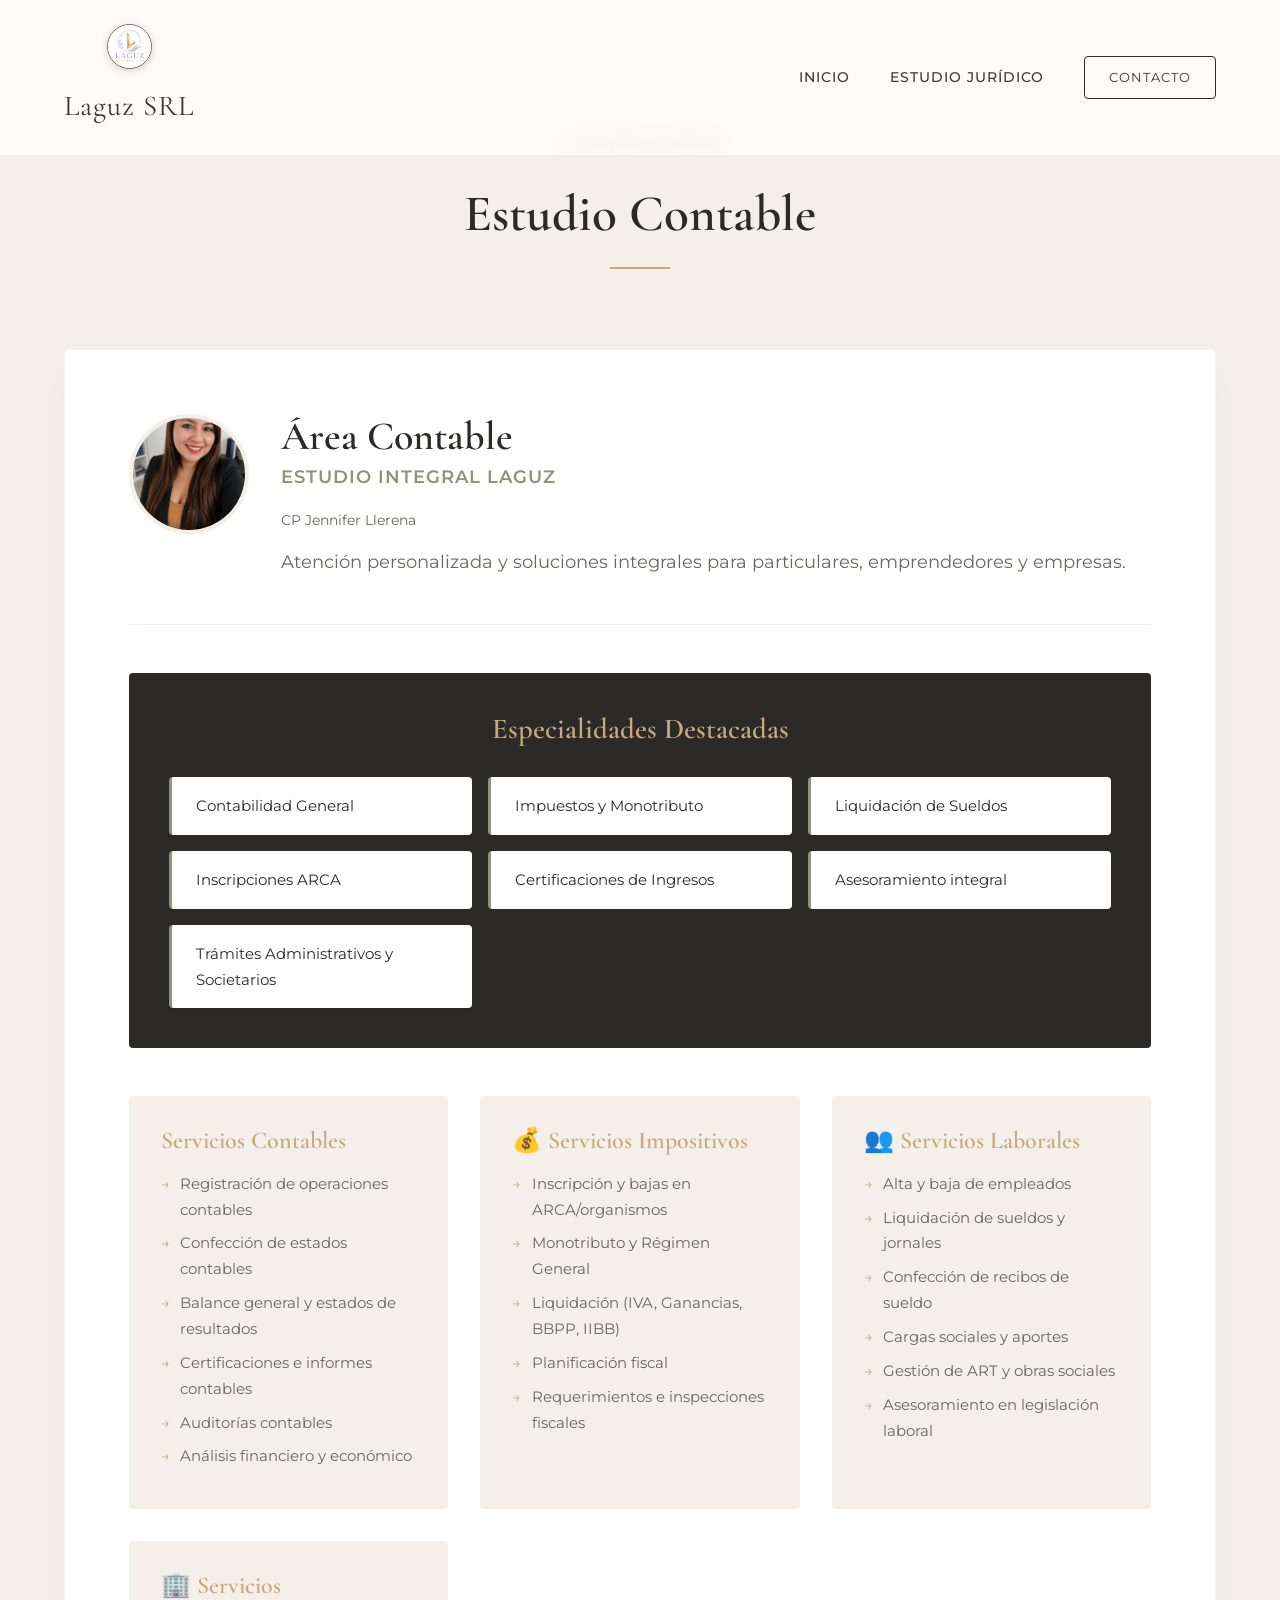
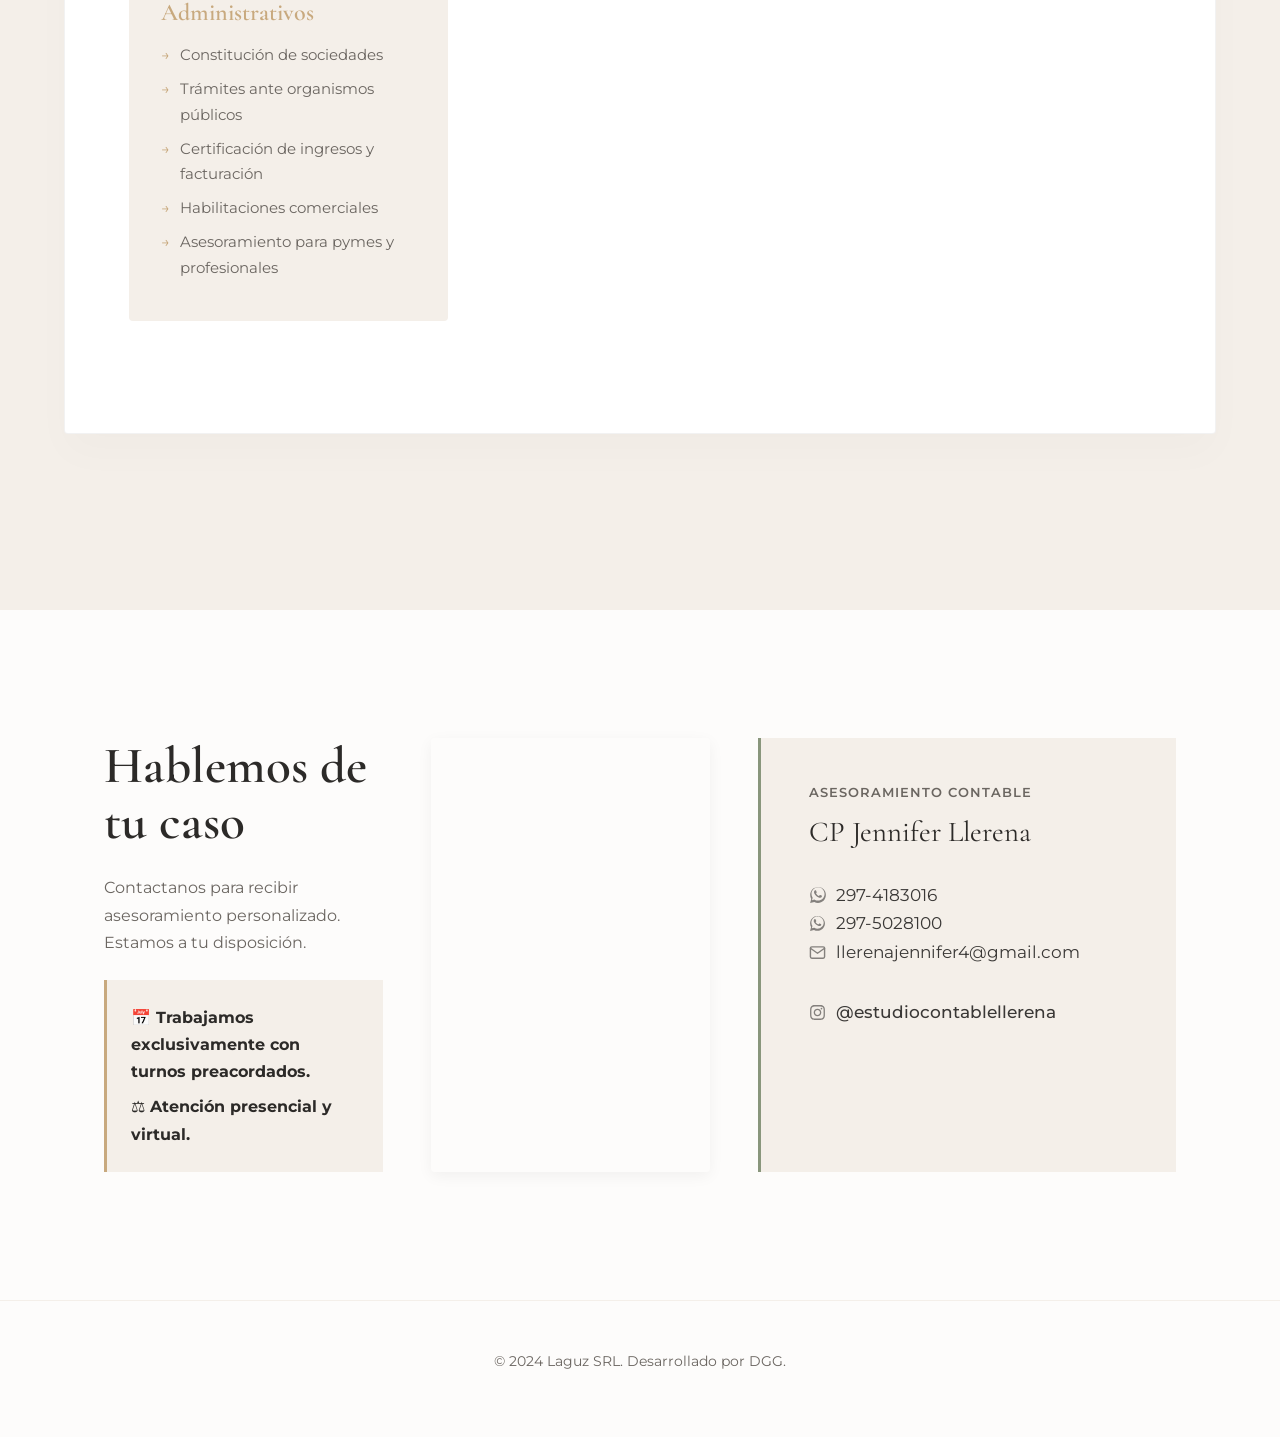
==== contable.html @ 1db66d73 "Update all phone numbers to use WhatsApp links with WA icon, and reorder" ====
<!DOCTYPE html>
<html lang="es">
<head>
    <meta charset="UTF-8">
    <meta name="viewport" content="width=device-width, initial-scale=1.0">
    <meta name="description" content="Estudio Hormachea - Llerena. Asesoramiento Legal y Contable Integral. Soluciones profesionales para vos y tu empresa.">
    <title>Laguz SRL</title>
    <link rel="icon" href="img/favicon.png">
    <link rel="preconnect" href="https://fonts.googleapis.com">
    <link rel="preconnect" href="https://fonts.gstatic.com" crossorigin>
    <link href="https://fonts.googleapis.com/css2?family=Cormorant+Garamond:ital,wght@0,400;0,600;1,400&family=Montserrat:wght@300;400;500;600&display=swap" rel="stylesheet">
    <link rel="stylesheet" href="styles.css">
</head>
<body>
    <header class="header">
        <nav class="nav-container">
            <a href="index.html" class="logo" style="text-decoration: none; display: flex; align-items: center; gap: 0.8rem;">
                <img src="img/logo.jpeg" alt="Laguz SRL" style="height: 45px; border-radius: 50%; border: 1px solid var(--color-text-muted); box-shadow: 0 2px 8px rgba(0,0,0,0.15);">
                <span class="logo-main">Laguz SRL</span>
            </a>
            <div class="nav-menu">
                <a href="index.html" class="nav-link">Inicio</a>
                <a href="juridico.html" class="nav-link">Estudio Jurídico</a>
                <a href="#contacto" class="btn-outline">Contacto</a>
            </div>
        </nav>
    </header>

    <main>
        <section class="services-section" style="padding-top: 8rem;">
            <div class="section-title reveal-up">
                <a href="index.html" class="btn-text" style="display: inline-block; margin-bottom: 2rem;">&larr; Volver al Inicio</a>
                <h2>Estudio Contable</h2>
                <div class="divider"></div>
            </div>

            <!-- Área Contable -->
            <div class="specialty-container reveal-up mt-5">
                <div class="specialty-header has-photo">
                    <img src="img/llerena.png" alt="CP Jennifer Llerena" class="profile-photo">
                    <div class="specialty-title">
                        <h3>Área Contable</h3>
                        <p class="professional-title">ESTUDIO INTEGRAL LAGUZ</p>
                        <p class="credentials">CP Jennifer Llerena</p>
                        <p class="specialty-desc">Atención personalizada y soluciones integrales para particulares, emprendedores y empresas.</p>
                    </div>
                </div>

                <div class="business-advisory">
                    <h4>Especialidades Destacadas</h4>
                    <ul class="highlights-grid">
                        <li>Contabilidad General</li>
                        <li>Impuestos y Monotributo</li>
                        <li>Liquidación de Sueldos</li>
                        <li>Inscripciones ARCA</li>
                        <li>Certificaciones de Ingresos</li>
                        <li>Asesoramiento integral</li>
                        <li>Trámites Administrativos y Societarios</li>
                    </ul>
                </div>

                <div class="practice-areas">
                    <div class="practice-card">
                        <h4>Servicios Contables</h4>
                        <ul>
                            <li>Registración de operaciones contables</li>
                            <li>Confección de estados contables</li>
                            <li>Balance general y estados de resultados</li>
                            <li>Certificaciones e informes contables</li>
                            <li>Auditorías contables</li>
                            <li>Análisis financiero y económico</li>
                        </ul>
                    </div>
                    <div class="practice-card">
                        <h4>💰 Servicios Impositivos</h4>
                        <ul>
                            <li>Inscripción y bajas en ARCA/organismos</li>
                            <li>Monotributo y Régimen General</li>
                            <li>Liquidación (IVA, Ganancias, BBPP, IIBB)</li>
                            <li>Planificación fiscal</li>
                            <li>Requerimientos e inspecciones fiscales</li>
                        </ul>
                    </div>
                    <div class="practice-card">
                        <h4>👥 Servicios Laborales</h4>
                        <ul>
                            <li>Alta y baja de empleados</li>
                            <li>Liquidación de sueldos y jornales</li>
                            <li>Confección de recibos de sueldo</li>
                            <li>Cargas sociales y aportes</li>
                            <li>Gestión de ART y obras sociales</li>
                            <li>Asesoramiento en legislación laboral</li>
                        </ul>
                    </div>
                    <div class="practice-card">
                        <h4>🏢 Servicios Administrativos</h4>
                        <ul>
                            <li>Constitución de sociedades</li>
                            <li>Trámites ante organismos públicos</li>
                            <li>Certificación de ingresos y facturación</li>
                            <li>Habilitaciones comerciales</li>
                            <li>Asesoramiento para pymes y profesionales</li>
                        </ul>
                    </div>
                </div>
            </div>
        </section>

        <section id="contacto" class="contact-section">
            <div class="contact-wrapper reveal-up">
                <div class="contact-info">
                    <h2>Hablemos de tu caso</h2>
                    <p>Contactanos para recibir asesoramiento personalizado. Estamos a tu disposición.</p>
                    <div class="contact-notes">
                        <p><strong>📅 Trabajamos exclusivamente con turnos preacordados.</strong></p>
                        <p><strong>⚖️ Atención presencial y virtual.</strong></p>
                    </div>
                </div>
                <div class="video-column">
                    <div style="border-radius: var(--border-radius); overflow: hidden; box-shadow: 0 4px 15px rgba(0,0,0,0.05); height: 100%;">
                        <video src="img/interior.mp4" autoplay loop muted playsinline style="width: 100%; height: 100%; object-fit: cover; display: block;"></video>
                    </div>
                </div>
                <div class="contact-cards">
                    <div class="contact-card">
                        <h4 class="card-title">Asesoramiento Contable</h4>
                        <p class="card-name">CP Jennifer Llerena</p>
                        <a href="https://wa.me/5492974183016" class="card-link">297-4183016</a>
                        <a href="https://wa.me/5492975028100" class="card-link">297-5028100</a>
                        <a href="mailto:llerenajennifer4@gmail.com" class="card-link">llerenajennifer4@gmail.com</a>
                        <a href="https://instagram.com/estudiocontablellerena" target="_blank" class="card-link social-link">@estudiocontablellerena</a>
                    </div>
                </div>
            </div>
        </section>
    </main>

    <footer class="site-footer">
        <p>&copy; 2024 Laguz SRL. Desarrollado por DGG.</p>
    </footer>

    <script src="script.js"></script>
</body>
</html>
---- styles.css ----
:root {
  /* Fonts */
  --font-sans: 'Montserrat', system-ui, sans-serif;
  --font-serif: 'Cormorant Garamond', serif;

  /* Colors */
  --color-bg: #fdfcfb;
  --color-surface: #ffffff;
  --color-surface-alt: #f4efe9;
  
  --color-text-main: #3a3836;
  --color-text-muted: #6b6661;
  --color-heading: #2c2a28;
  
  --color-accent-gold: #c8a97e;
  --color-accent-green: #89967c;
  
  --border-radius: 4px;
}


* {
  margin: 0;
  padding: 0;
  box-sizing: border-box;
}

body {
  font-family: var(--font-sans);
  background-color: var(--color-bg);
  color: var(--color-text-main);
  line-height: 1.7;
  overflow-x: hidden;
}

h1, h2, h3, h4, h5, h6 {
  font-family: var(--font-serif);
  color: var(--color-heading);
  line-height: 1.1;
  font-weight: 600;
}

p {
  color: var(--color-text-muted);
  margin-bottom: 1rem;
}

.card-link {
  display: flex;
  align-items: center;
  gap: 0.6rem;
  color: var(--color-text-main);
  text-decoration: none;
  font-size: 1.05rem;
  transition: all 0.3s ease;
}

.card-link::before {
  content: '';
  display: inline-block;
  width: 1.1rem;
  height: 1.1rem;
  background-size: contain;
  background-repeat: no-repeat;
  background-position: center;
  opacity: 0.6;
  transition: opacity 0.3s ease;
}

.card-link[href^="tel:"]::before {
  background-image: url('data:image/svg+xml;utf8,<svg xmlns="http://www.w3.org/2000/svg" viewBox="0 0 24 24" fill="none" stroke="%233a3836" stroke-width="2" stroke-linecap="round" stroke-linejoin="round"><path d="M22 16.92v3a2 2 0 0 1-2.18 2 19.79 19.79 0 0 1-8.63-3.07 19.5 19.5 0 0 1-6-6 19.79 19.79 0 0 1-3.07-8.67A2 2 0 0 1 4.11 2h3a2 2 0 0 1 2 1.72 12.84 12.84 0 0 0 .7 2.81 2 2 0 0 1-.45 2.11L8.09 9.91a16 16 0 0 0 6 6l1.27-1.27a2 2 0 0 1 2.11-.45 12.84 12.84 0 0 0 2.81.7A2 2 0 0 1 22 16.92z"/></svg>');
}

.card-link[href^="mailto:"]::before {
  background-image: url('data:image/svg+xml;utf8,<svg xmlns="http://www.w3.org/2000/svg" viewBox="0 0 24 24" fill="none" stroke="%233a3836" stroke-width="2" stroke-linecap="round" stroke-linejoin="round"><path d="M4 4h16c1.1 0 2 .9 2 2v12c0 1.1-.9 2-2 2H4c-1.1 0-2-.9-2-2V6c0-1.1.9-2 2-2z"/><polyline points="22,6 12,13 2,6"/></svg>');
}

.card-link[href*="instagram"]::before {
  background-image: url('data:image/svg+xml;utf8,<svg xmlns="http://www.w3.org/2000/svg" viewBox="0 0 448 512" fill="%233a3836"><path d="M224.1 141c-63.6 0-114.9 51.3-114.9 114.9s51.3 114.9 114.9 114.9S339 319.5 339 255.9 287.7 141 224.1 141zm0 189.6c-41.1 0-74.7-33.5-74.7-74.7s33.5-74.7 74.7-74.7 74.7 33.5 74.7 74.7-33.6 74.7-74.7 74.7zm146.4-194.3c0 14.9-12 26.8-26.8 26.8-14.9 0-26.8-12-26.8-26.8s12-26.8 26.8-26.8 26.8 12 26.8 26.8zm76.1 27.2c-1.7-35.9-9.9-67.7-36.2-93.9-26.2-26.2-58-34.4-93.9-36.2-37-2.1-147.9-2.1-184.9 0-35.8 1.7-67.6 9.9-93.9 36.1s-34.4 58-36.2 93.9c-2.1 37-2.1 147.9 0 184.9 1.7 35.9 9.9 67.7 36.2 93.9s58 34.4 93.9 36.2c37 2.1 147.9 2.1 184.9 0 35.9-1.7 67.7-9.9 93.9-36.2 26.2-26.2 34.4-58 36.2-93.9 2.1-37 2.1-147.8 0-184.8zM398.8 388c-7.8 19.6-22.9 34.7-42.6 42.6-29.5 11.7-99.5 9-132.1 9s-102.7 2.6-132.1-9c-19.6-7.8-34.7-22.9-42.6-42.6-11.7-29.5-9-99.5-9-132.1s-2.6-102.7 9-132.1c7.8-19.6 22.9-34.7 42.6-42.6 29.5-11.7 99.5-9 132.1-9s102.7-2.6 132.1 9c19.6 7.8 34.7 22.9 42.6 42.6 11.7 29.5 9 99.5 9 132.1s2.7 102.7-9 132.1z"/></svg>');
}

.card-link:hover {
  color: var(--color-accent-gold);
  transform: translateX(5px);
}

.card-link:hover::before {
  opacity: 1;
}

a {
  text-decoration: none;
  color: inherit;
  transition: all 0.3s ease;
}

/* Header & Nav */
.header {
  position: fixed;
  top: 0;
  width: 100%;
  background-color: rgba(253, 252, 251, 0.9);
  backdrop-filter: blur(8px);
  -webkit-backdrop-filter: blur(8px);
  border-bottom: 1px solid rgba(0, 0, 0, 0.05);
  z-index: 1000;
}



.nav-container {
  display: flex;
  justify-content: space-between;
  align-items: center;
  padding: 1.5rem 5%;
  max-width: 1400px;
  margin: 0 auto;
}

.logo {
  display: flex;
  flex-direction: column;
}

.logo-main {
  font-family: var(--font-serif);
  font-size: 1.8rem;
  letter-spacing: 1px;
}

.logo-sub {
  font-size: 0.7rem;
  text-transform: uppercase;
  letter-spacing: 2px;
  color: var(--color-accent-gold);
  font-weight: 500;
}

.nav-menu {
  display: flex;
  align-items: center;
  gap: 2.5rem;
}

.nav-link {
  font-size: 0.9rem;
  text-transform: uppercase;
  letter-spacing: 1px;
  font-weight: 500;
}

.nav-link:hover {
  color: var(--color-accent-gold);
}

.btn-outline {
  border: 1px solid var(--color-heading);
  padding: 0.6rem 1.5rem;
  text-transform: uppercase;
  font-size: 0.8rem;
  letter-spacing: 1px;
  border-radius: var(--border-radius);
}

.btn-outline:hover {
  background-color: var(--color-heading);
  color: var(--color-bg);
}

.btn-solid {
  background-color: var(--color-heading);
  color: var(--color-bg);
  padding: 1rem 2rem;
  text-transform: uppercase;
  font-size: 0.9rem;
  letter-spacing: 1px;
  border-radius: var(--border-radius);
  display: inline-block;
}

.btn-solid:hover {
  background-color: var(--color-accent-gold);
}

.btn-text {
  font-weight: 600;
  text-transform: uppercase;
  font-size: 0.9rem;
  letter-spacing: 1px;
  color: var(--color-heading);
}

.btn-text:hover {
  color: var(--color-accent-green);
}

/* Hero Section */
.hero-split {
  min-height: 100vh;
  display: flex;
  align-items: center;
  padding: 6rem 5% 0;
  max-width: 1400px;
  margin: 0 auto;
}

.hero-text {
  flex: 1;
  padding-right: 5rem;
}

.eyebrow {
  text-transform: uppercase;
  letter-spacing: 3px;
  font-size: 0.8rem;
  color: var(--color-accent-gold);
  margin-bottom: 1.5rem;
  font-weight: 600;
}

.hero-text h1 {
  font-size: clamp(3rem, 5vw, 5.5rem);
  margin-bottom: 1.5rem;
  text-wrap: balance;
}

.hero-text h1 span {
  font-style: italic;
  color: var(--color-accent-green);
}

.subtitle {
  font-size: 1.1rem;
  max-width: 80%;
  margin-bottom: 3rem;
  font-weight: 300;
}

.hero-buttons {
  display: flex;
  align-items: center;
  gap: 2rem;
}

.hero-image {
  flex: 1;
  height: 80vh;
  position: relative;
}

.image-wrapper {
  width: 100%;
  height: 100%;
  background-size: cover;
  background-position: center;
  border-radius: 0;
  position: relative;
}

.badge {
  position: absolute;
  bottom: -2rem;
  left: -2rem;
  background-color: var(--color-surface);
  padding: 1.5rem 2rem;
  box-shadow: 0 10px 40px rgba(0,0,0,0.08);
  display: flex;
  align-items: center;
  gap: 1rem;
}

.badge-icon {
  background-color: var(--color-accent-green);
  color: white;
  width: 30px;
  height: 30px;
  display: flex;
  align-items: center;
  justify-content: center;
  border-radius: 50%;
  font-size: 0.8rem;
}

.badge-text {
  font-family: var(--font-serif);
  font-size: 1.2rem;
  font-weight: 600;
}

/* Services */
.services-section {
  padding: 8rem 5%;
  background-color: var(--color-surface-alt);
}

.section-title {
  text-align: center;
  margin-bottom: 5rem;
}

.section-title h2 {
  font-size: clamp(2.5rem, 4vw, 3.5rem);
  margin-bottom: 1.5rem;
}

.divider {
  width: 60px;
  height: 2px;
  background-color: var(--color-accent-gold);
  margin: 0 auto 1.5rem;
}

.services-container {
  display: grid;
  grid-template-columns: repeat(auto-fit, minmax(400px, 1fr));
  gap: 4rem;
  max-width: 1200px;
  margin: 0 auto;
}

.service-box {
  background-color: var(--color-surface);
  padding: 4rem;
  box-shadow: 0 5px 30px rgba(0,0,0,0.02);
}

.service-header {
  display: flex;
  align-items: center;
  gap: 1.5rem;
  margin-bottom: 2rem;
  padding-bottom: 2rem;
  border-bottom: 1px solid var(--color-surface-alt);
}

.icon-circle {
  font-size: 2rem;
  width: 60px;
  height: 60px;
  background-color: var(--color-surface-alt);
  display: flex;
  align-items: center;
  justify-content: center;
  border-radius: 50%;
}

.service-header h3 {
  font-size: 2rem;
  margin-bottom: 0.2rem;
}

.service-professional {
  font-size: 0.9rem;
  text-transform: uppercase;
  letter-spacing: 1px;
  color: var(--color-accent-gold);
  margin-bottom: 0;
  font-weight: 500;
}

.clean-list {
  list-style: none;
}

.clean-list li {
  margin-bottom: 1.2rem;
  padding-left: 1.5rem;
  position: relative;
  font-weight: 300;
  color: var(--color-text-main);
}

.clean-list li::before {
  content: '—';
  position: absolute;
  left: 0;
  color: var(--color-accent-gold);
}

/* Contact */
.contact-section {
  padding: 8rem 5%;
  max-width: 1200px;
  margin: 0 auto;
}

.contact-wrapper {
  display: grid;
  grid-template-columns: 1fr 1fr 1.5fr;
  gap: 3rem;
  align-items: stretch;
}

.contact-info h2 {
  font-size: clamp(2.5rem, 4vw, 3.5rem);
  margin-bottom: 1.5rem;
}

.contact-cards {
  display: grid;
  grid-template-columns: repeat(auto-fit, minmax(300px, 1fr));
  gap: 2rem;
}

.contact-card {
  padding: 3rem;
  background-color: var(--color-surface-alt);
  border-left: 3px solid var(--color-accent-green);
}

.card-title {
  font-family: var(--font-sans);
  text-transform: uppercase;
  letter-spacing: 1px;
  font-size: 0.8rem;
  color: var(--color-text-muted);
  margin-bottom: 0.5rem;
}

.card-name {
  font-family: var(--font-serif);
  font-size: 1.8rem;
  color: var(--color-heading);
  margin-bottom: 1.5rem;
}



.social-link {
  margin-top: 2rem;
  font-weight: 500;
}

/* Footer */
.site-footer {
  text-align: center;
  padding: 3rem 5%;
  border-top: 1px solid var(--color-surface-alt);
  font-size: 0.9rem;
}

/* Animations */
@keyframes fadeInLeft {
  from { opacity: 0; transform: translateX(-30px); }
  to { opacity: 1; transform: translateX(0); }
}

@keyframes fadeInRight {
  from { opacity: 0; transform: translateX(30px); }
  to { opacity: 1; transform: translateX(0); }
}

.fade-in-left {
  animation: fadeInLeft 1s ease-out forwards;
}

.fade-in-right {
  animation: fadeInRight 1s ease-out forwards;
}

@media (prefers-reduced-motion: no-preference) {
  @supports ((animation-timeline: view()) and (animation-range: entry)) {
    @keyframes revealUp {
      from { opacity: 0; transform: translateY(40px); }
      to { opacity: 1; transform: translateY(0); }
    }

    .reveal-up {
      animation: revealUp linear both;
      animation-timeline: view();
      animation-range: entry 5% cover 25%;
    }
  }
}

/* Responsive */
@media (max-width: 992px) {
  .hero-split {
    flex-direction: column;
    padding-top: 8rem;
  }
  .hero-text {
    padding-right: 0;
    margin-bottom: 4rem;
  }
  .hero-image {
    width: 100%;
    height: 50vh;
  }
  .badge {
    left: 0;
    bottom: -1rem;
  }
  .contact-wrapper {
    grid-template-columns: 1fr;
  }
}

@media (max-width: 768px) {
  .nav-container {
    flex-direction: column;
    gap: 1rem;
    padding-top: 1.5rem;
    padding-bottom: 1.5rem;
  }
  .nav-menu {
    width: 100%;
    justify-content: center;
    flex-wrap: wrap;
    gap: 0.8rem;
  }
  .nav-link {
    font-size: 0.85rem;
    padding: 0.4rem 0;
  }
  .contact-cards {
    grid-template-columns: 1fr;
  }
  .service-box {
    padding: 2rem;
  }
}

/* NEW SPECIALTY SECTIONS STYLES */
.specialty-container {
  background-color: var(--color-surface);
  border: 1px solid rgba(0,0,0,0.05);
  border-radius: var(--border-radius);
  padding: 4rem;
  box-shadow: 0 20px 40px rgba(0,0,0,0.02);
  margin-bottom: 3rem;
}

.specialty-header {
  display: flex;
  align-items: center;
  gap: 2rem;
  margin-bottom: 3rem;
  padding-bottom: 2rem;
  border-bottom: 1px solid var(--color-surface-alt);
}

.specialty-header.has-photo {
  align-items: flex-start;
}

.profile-photo {
  width: 120px;
  height: 120px;
  border-radius: 50%;
  object-fit: cover;
  border: 4px solid var(--color-surface-alt);
}

.icon-circle.large {
  width: 80px;
  height: 80px;
  font-size: 2.5rem;
}

.specialty-title h3 {
  font-family: var(--font-serif);
  font-size: 2.5rem;
  color: var(--color-heading);
  margin-bottom: 0.25rem;
}

.professional-title {
  font-weight: 600;
  color: var(--color-accent-green);
  font-size: 1.1rem;
  letter-spacing: 1px;
}

.credentials {
  font-size: 0.9rem;
  color: var(--color-text-muted);
  margin-bottom: 1rem;
}

.specialty-desc {
  font-size: 1.1rem;
  line-height: 1.6;
}

.practice-areas {
  display: grid;
  grid-template-columns: repeat(auto-fit, minmax(280px, 1fr));
  gap: 2rem;
  margin-bottom: 3rem;
}

.practice-card {
  background-color: var(--color-surface-alt);
  padding: 2rem;
  border-radius: var(--border-radius);
}

.practice-card h4 {
  font-family: var(--font-serif);
  font-size: 1.5rem;
  margin-bottom: 1rem;
  color: var(--color-accent-gold);
}

.practice-card ul {
  list-style-type: none;
  padding: 0;
  margin: 0;
}

.practice-card li {
  margin-bottom: 0.5rem;
  position: relative;
  padding-left: 1.2rem;
  font-size: 0.95rem;
  color: var(--color-text-muted);
}

.practice-card li::before {
  content: '→';
  position: absolute;
  left: 0;
  color: var(--color-accent-gold);
}

.business-advisory {
  background-color: var(--color-heading);
  color: var(--color-surface);
  padding: 2.5rem;
  border-radius: var(--border-radius);
  margin-bottom: 3rem;
  text-align: center;
}

.business-advisory h4 {
  font-family: var(--font-serif);
  font-size: 1.8rem;
  margin-bottom: 1rem;
  color: var(--color-accent-gold);
}

.business-advisory p {
  max-width: 800px;
  margin: 0 auto;
  font-size: 1.1rem;
  line-height: 1.8;
  color: rgba(255, 255, 255, 0.95);
}

.highlights-grid {
  display: grid;
  grid-template-columns: repeat(auto-fit, minmax(250px, 1fr));
  gap: 1rem;
  list-style: none;
  padding: 0;
  margin: 2rem 0 0 0;
  text-align: left;
}

.highlights-grid li {
  background: var(--color-surface);
  padding: 1rem 1.5rem;
  border-radius: var(--border-radius);
  font-size: 0.95rem;
  border-left: 3px solid var(--color-accent-green);
  box-shadow: 0 4px 6px rgba(0,0,0,0.02);
  color: var(--color-heading);
}

.documentation-section h4 {
  font-family: var(--font-serif);
  font-size: 1.8rem;
  margin-bottom: 1.5rem;
}

.accordion {
  display: flex;
  flex-direction: column;
  gap: 1rem;
}

.accordion details {
  background-color: var(--color-surface-alt);
  border-radius: var(--border-radius);
  overflow: hidden;
}

.accordion summary {
  padding: 1.5rem;
  font-weight: 600;
  cursor: pointer;
  list-style: none;
  position: relative;
}

.accordion summary::-webkit-details-marker {
  display: none;
}

.accordion summary::after {
  content: '+';
  position: absolute;
  right: 1.5rem;
  top: 50%;
  transform: translateY(-50%);
  font-size: 1.5rem;
  color: var(--color-accent-green);
  transition: transform 0.3s ease;
}

.accordion details[open] summary::after {
  content: '-';
}

.accordion details ul {
  padding: 0 1.5rem 1.5rem 3rem;
  margin: 0;
  color: var(--color-text-muted);
}

.accordion details li {
  margin-bottom: 0.5rem;
}

.contact-notes {
  margin-top: 1.5rem;
  padding: 1.5rem;
  background: var(--color-surface-alt);
  border-left: 3px solid var(--color-accent-gold);
}

.contact-notes p {
  margin-bottom: 0.5rem;
  color: var(--color-heading);
}

.contact-notes p:last-child {
  margin-bottom: 0;
}

@media (max-width: 768px) {
  .specialty-container {
    padding: 2rem;
  }
  .specialty-header {
    flex-direction: column;
    text-align: center;
    align-items: center !important;
  }
}

.card-link[href^="https://wa.me"]::before {
  background-image: url('data:image/svg+xml;utf8,<svg xmlns="http://www.w3.org/2000/svg" viewBox="0 0 448 512" fill="%233a3836"><path d="M380.9 97.1C339 55.1 283.2 32 223.9 32c-122.4 0-222 99.6-222 222 0 39.1 10.2 77.3 29.6 111L0 480l117.7-30.9c32.4 17.7 68.9 27 106.1 27h.1c122.3 0 224.1-99.6 224.1-222 0-59.3-23.1-115-65-157zM223.9 411.3c-33.1 0-65.6-8.9-94-25.7l-6.7-4-69.8 18.3L72 331.2l-4.4-7c-18.5-29.4-28.2-63.3-28.2-98.2 0-101.7 82.8-184.5 184.6-184.5 49.3 0 95.6 19.2 130.4 54.1 34.8 34.9 56.2 81.2 56.1 130.5 0 101.8-84.9 184.6-186.6 184.6zm101.2-138.2c-5.5-2.8-32.8-16.2-37.9-18-5.1-1.9-8.8-2.8-12.5 2.8-3.7 5.6-14.3 18-17.6 21.8-3.2 3.7-6.5 4.2-12 1.4-32.6-16.3-54-29.1-75.5-66-5.7-9.8 5.7-9.1 16.3-30.3 1.8-3.7.9-6.9-.5-9.7-1.4-2.8-12.5-30.1-17.1-41.2-4.5-10.8-9.1-9.3-12.5-9.5-3.2-.2-6.9-.2-10.6-.2-3.7 0-9.7 1.4-14.8 6.9-5.1 5.6-19.4 19-19.4 46.3 0 27.3 19.9 53.7 22.6 57.4 2.8 3.7 39.1 59.7 94.8 83.8 35.2 15.2 49 16.5 66.6 13.9 10.7-1.6 32.8-13.4 37.4-26.4 4.6-13 4.6-24.1 3.2-26.4-1.3-2.5-5-3.9-10.5-6.6z"/></svg>');
}
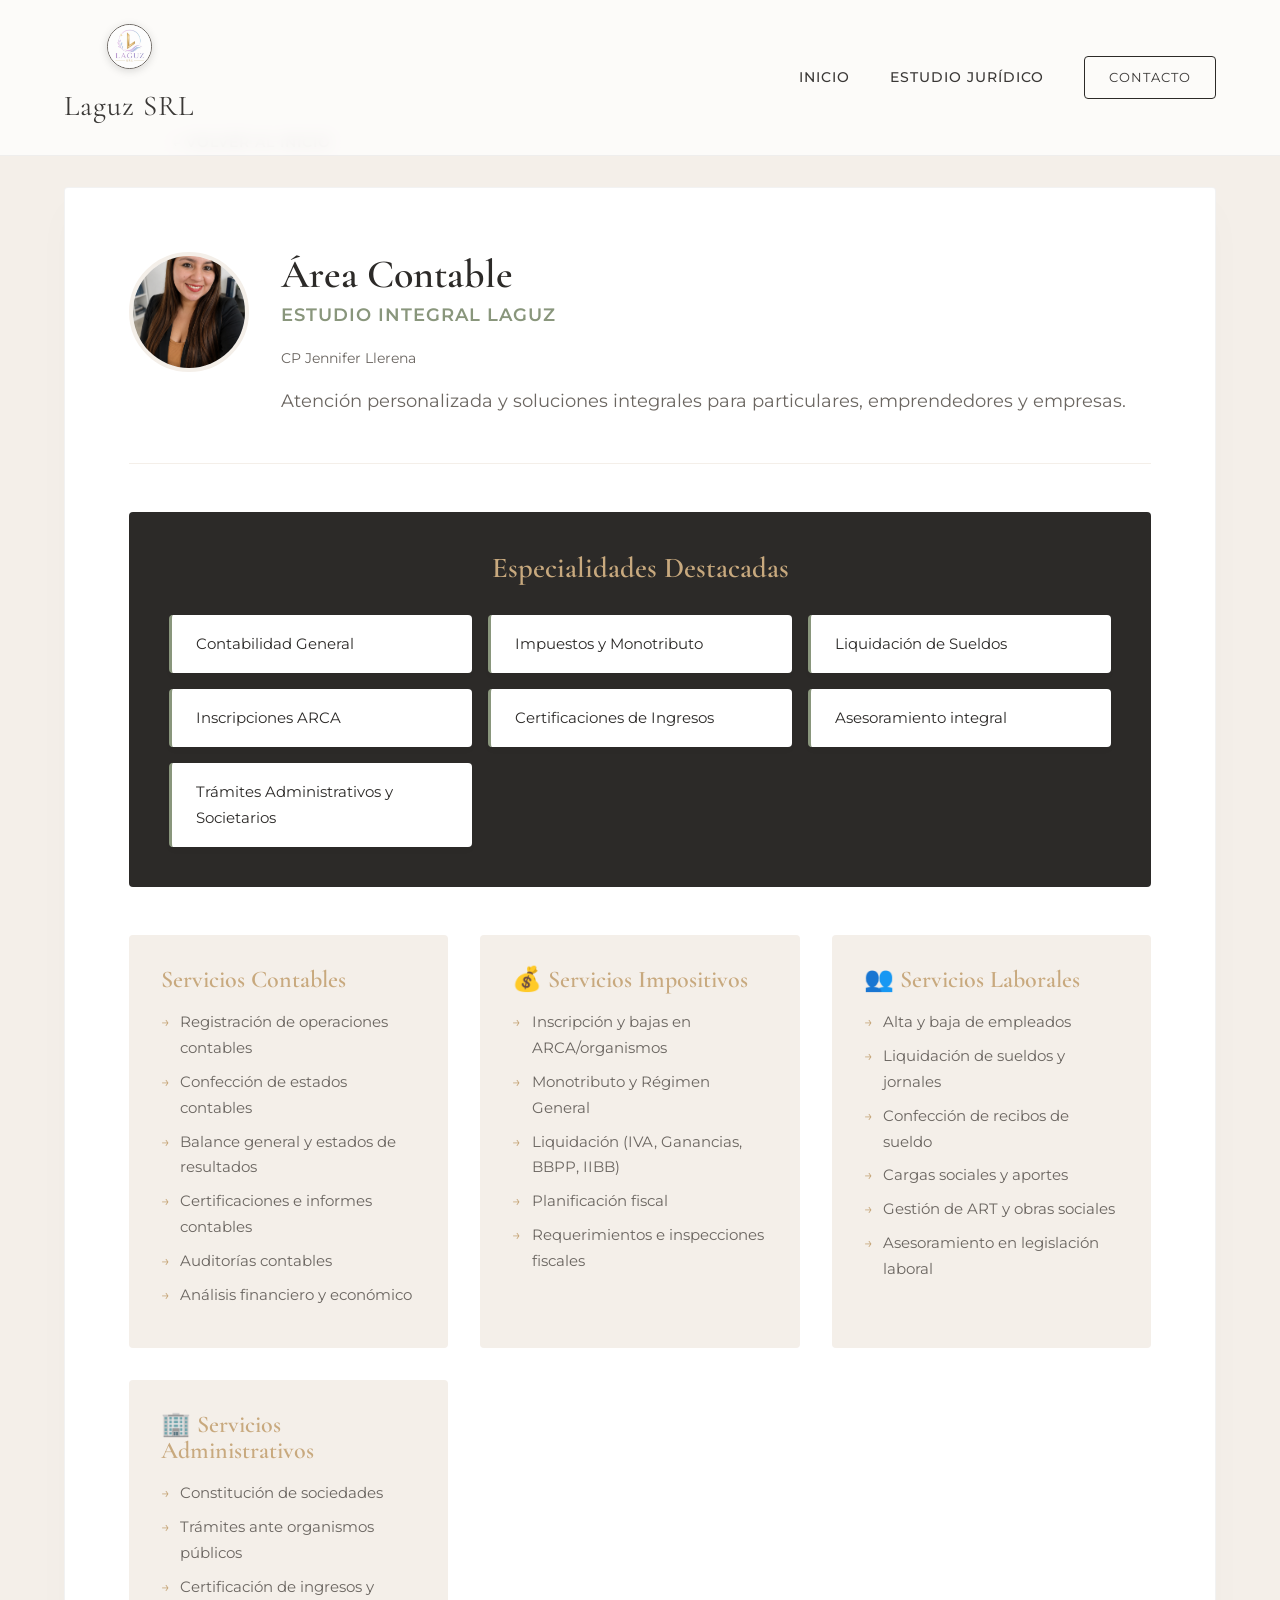
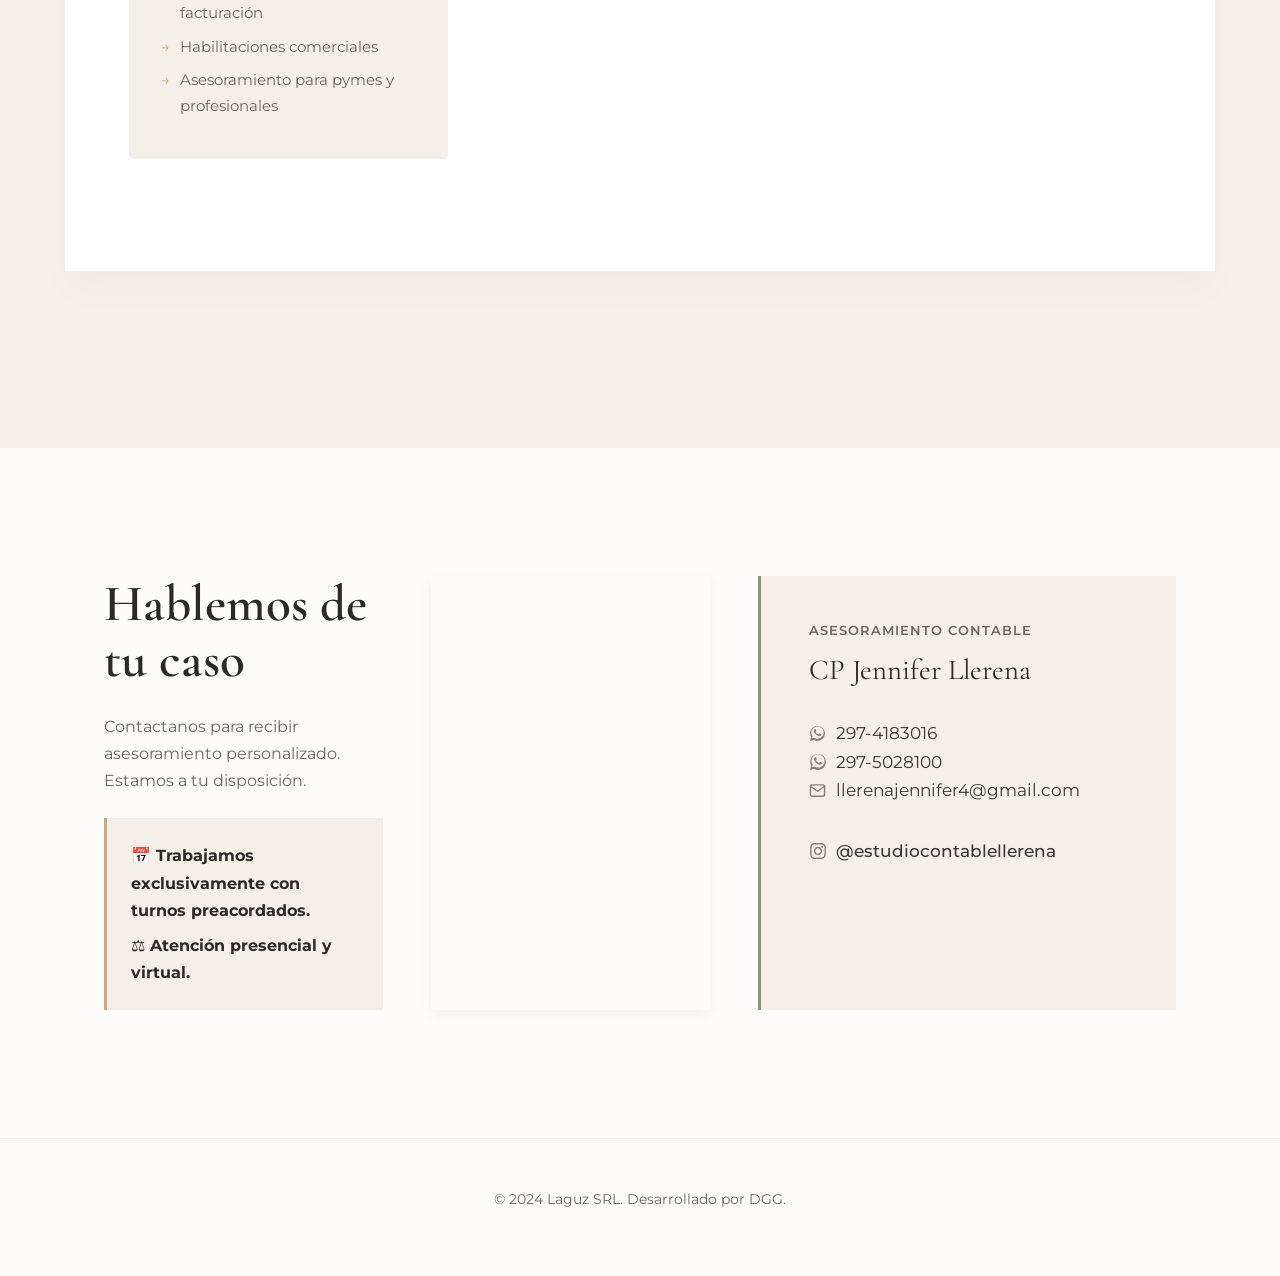
==== commit 0ca7ab90: "Remove redundant page titles in Juridico and Contable pages" ====
--- a/contable.html
+++ b/contable.html
@@ -28,10 +28,8 @@
 
     <main>
         <section class="services-section" style="padding-top: 8rem;">
-            <div class="section-title reveal-up">
-                <a href="index.html" class="btn-text" style="display: inline-block; margin-bottom: 2rem;">&larr; Volver al Inicio</a>
-                <h2>Estudio Contable</h2>
-                <div class="divider"></div>
+            <div style="max-width: 1000px; margin: 0 auto 2rem auto; padding: 0 2rem;" class="reveal-up">
+                <a href="index.html" class="btn-text" style="display: inline-block;">&larr; Volver al Inicio</a>
             </div>
 
             <!-- Área Contable -->
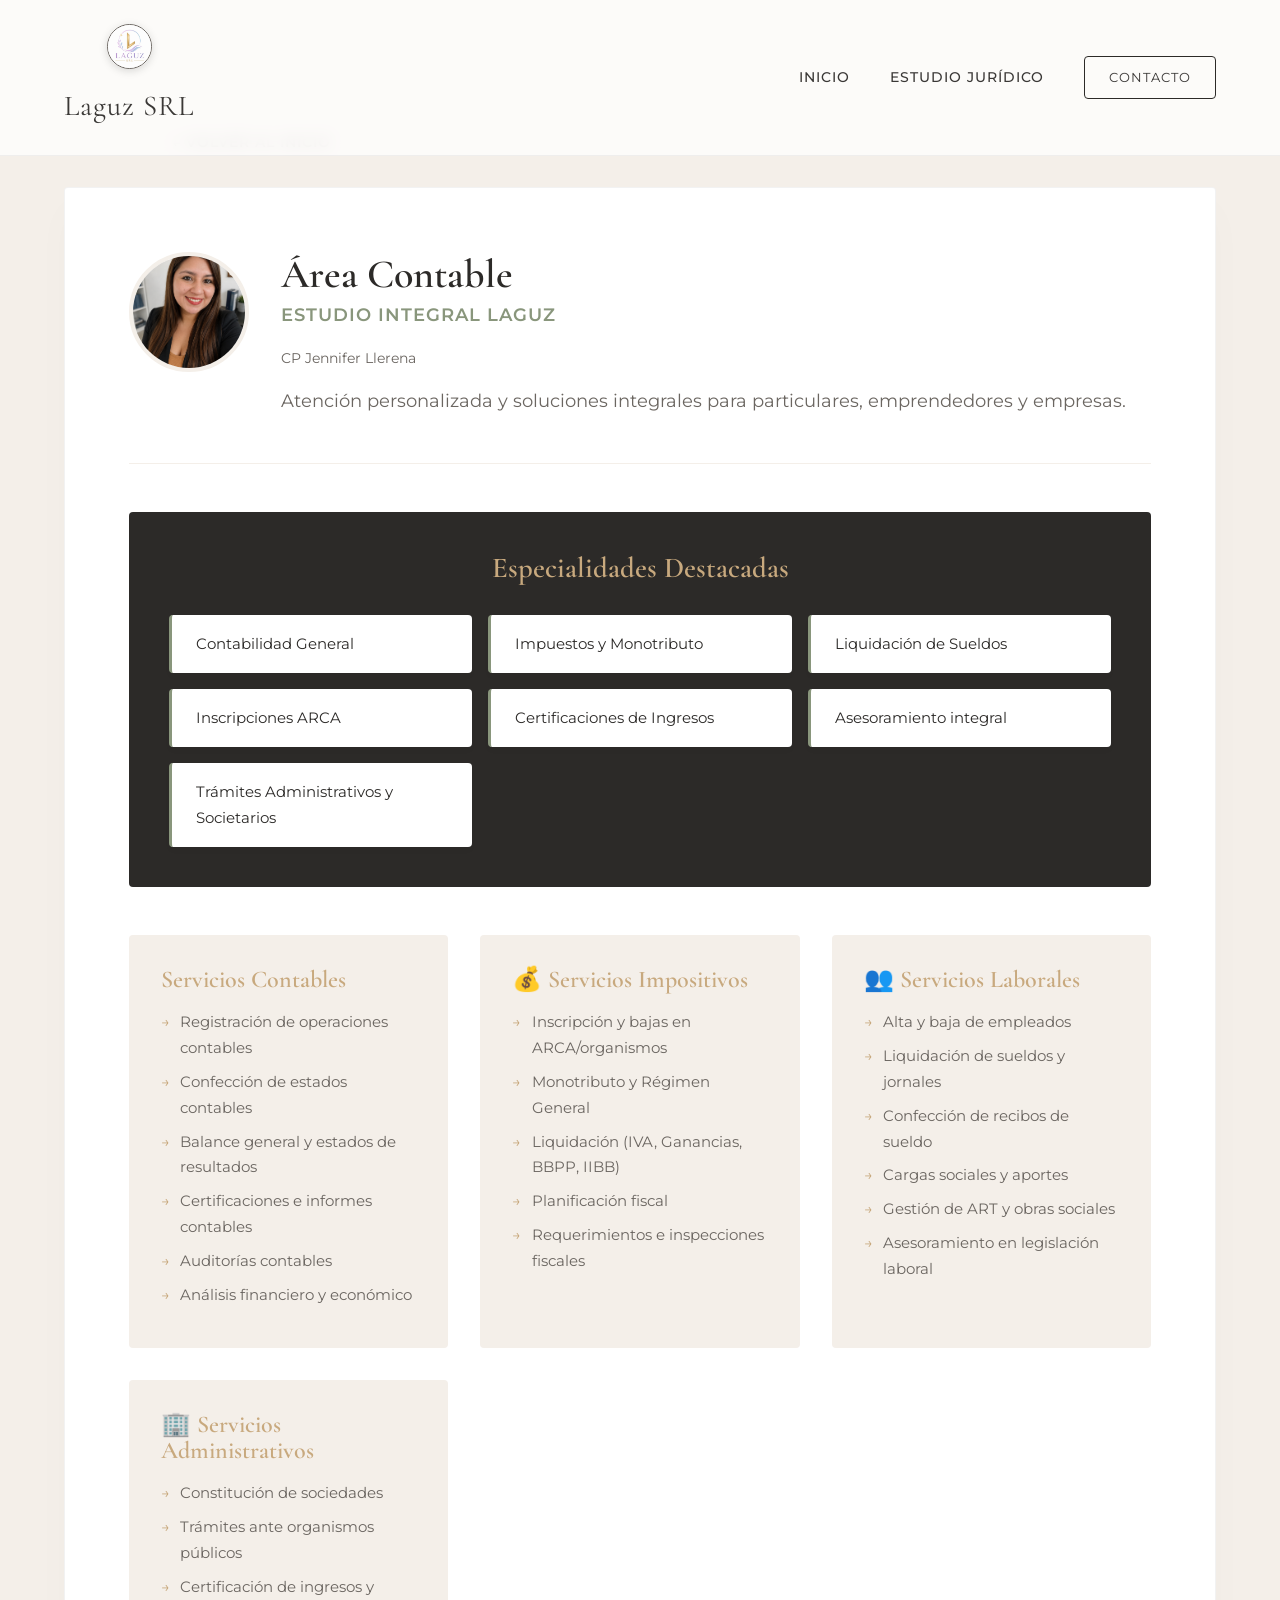
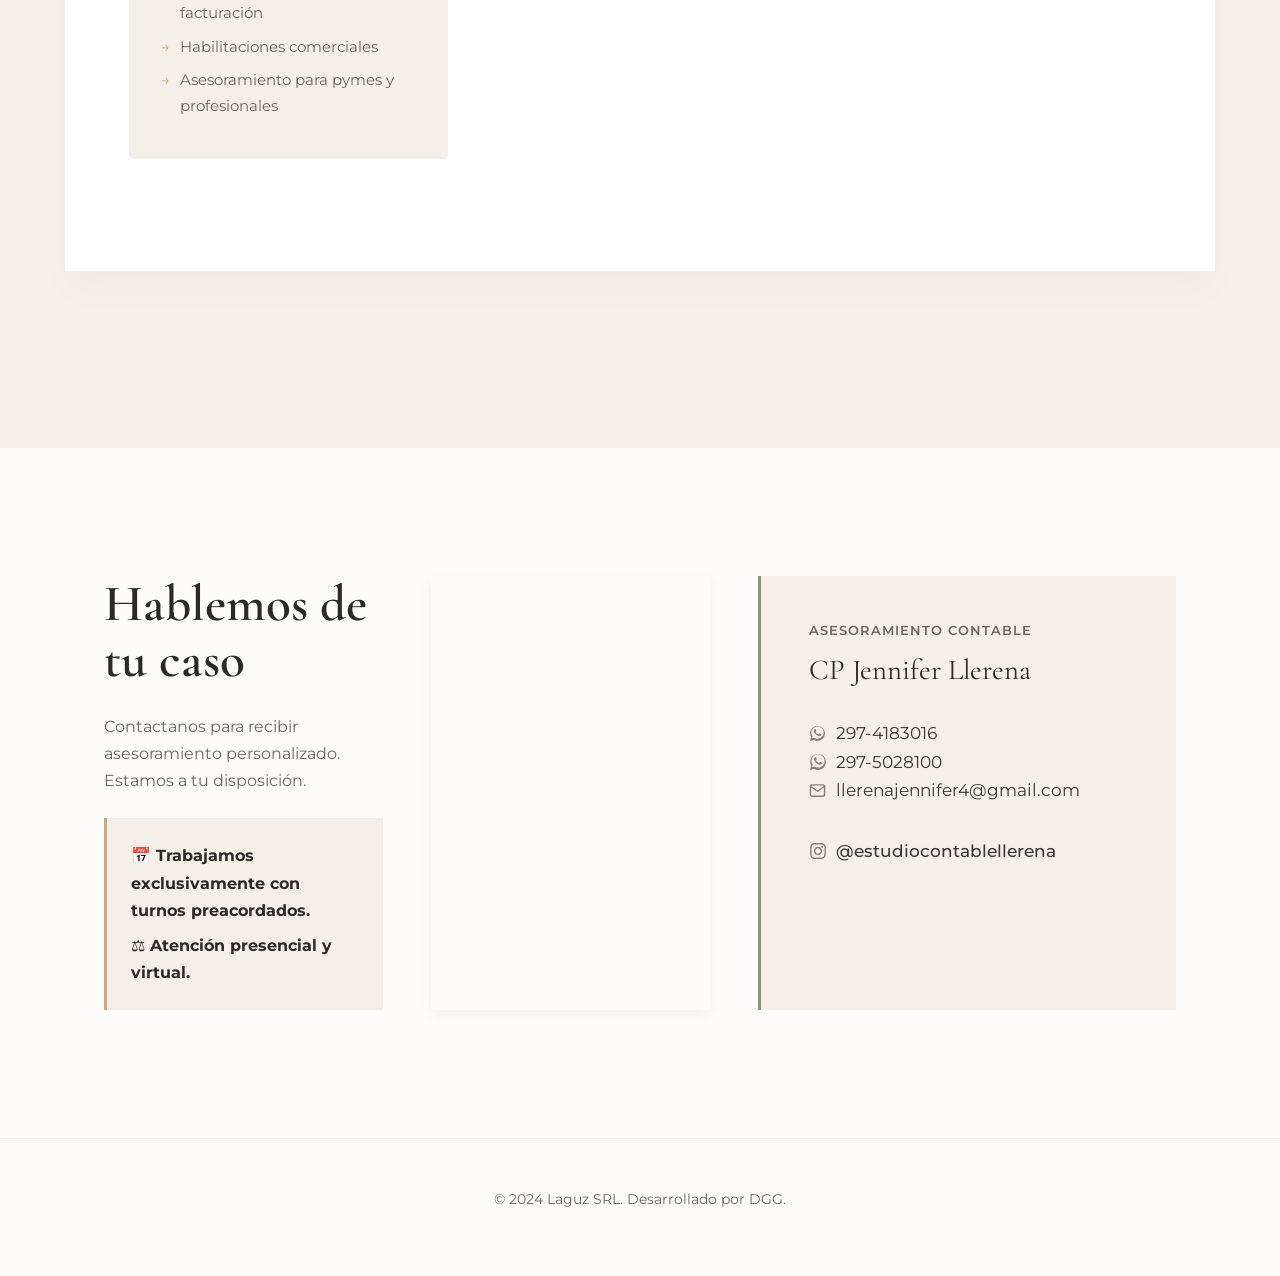
==== commit 253d63d2: "Adjust object-position for Jennifer's photo" ====
--- a/contable.html
+++ b/contable.html
@@ -35,7 +35,7 @@
             <!-- Área Contable -->
             <div class="specialty-container reveal-up mt-5">
                 <div class="specialty-header has-photo">
-                    <img src="img/llerena.png" alt="CP Jennifer Llerena" class="profile-photo">
+                    <img src="img/llerena.png" alt="CP Jennifer Llerena" class="profile-photo" style="object-position: center 15%;">
                     <div class="specialty-title">
                         <h3>Área Contable</h3>
                         <p class="professional-title">ESTUDIO INTEGRAL LAGUZ</p>
--- a/styles.css
+++ b/styles.css
@@ -549,6 +549,7 @@
   height: 120px;
   border-radius: 50%;
   object-fit: cover;
+  object-position: center top;
   border: 4px solid var(--color-surface-alt);
 }
 
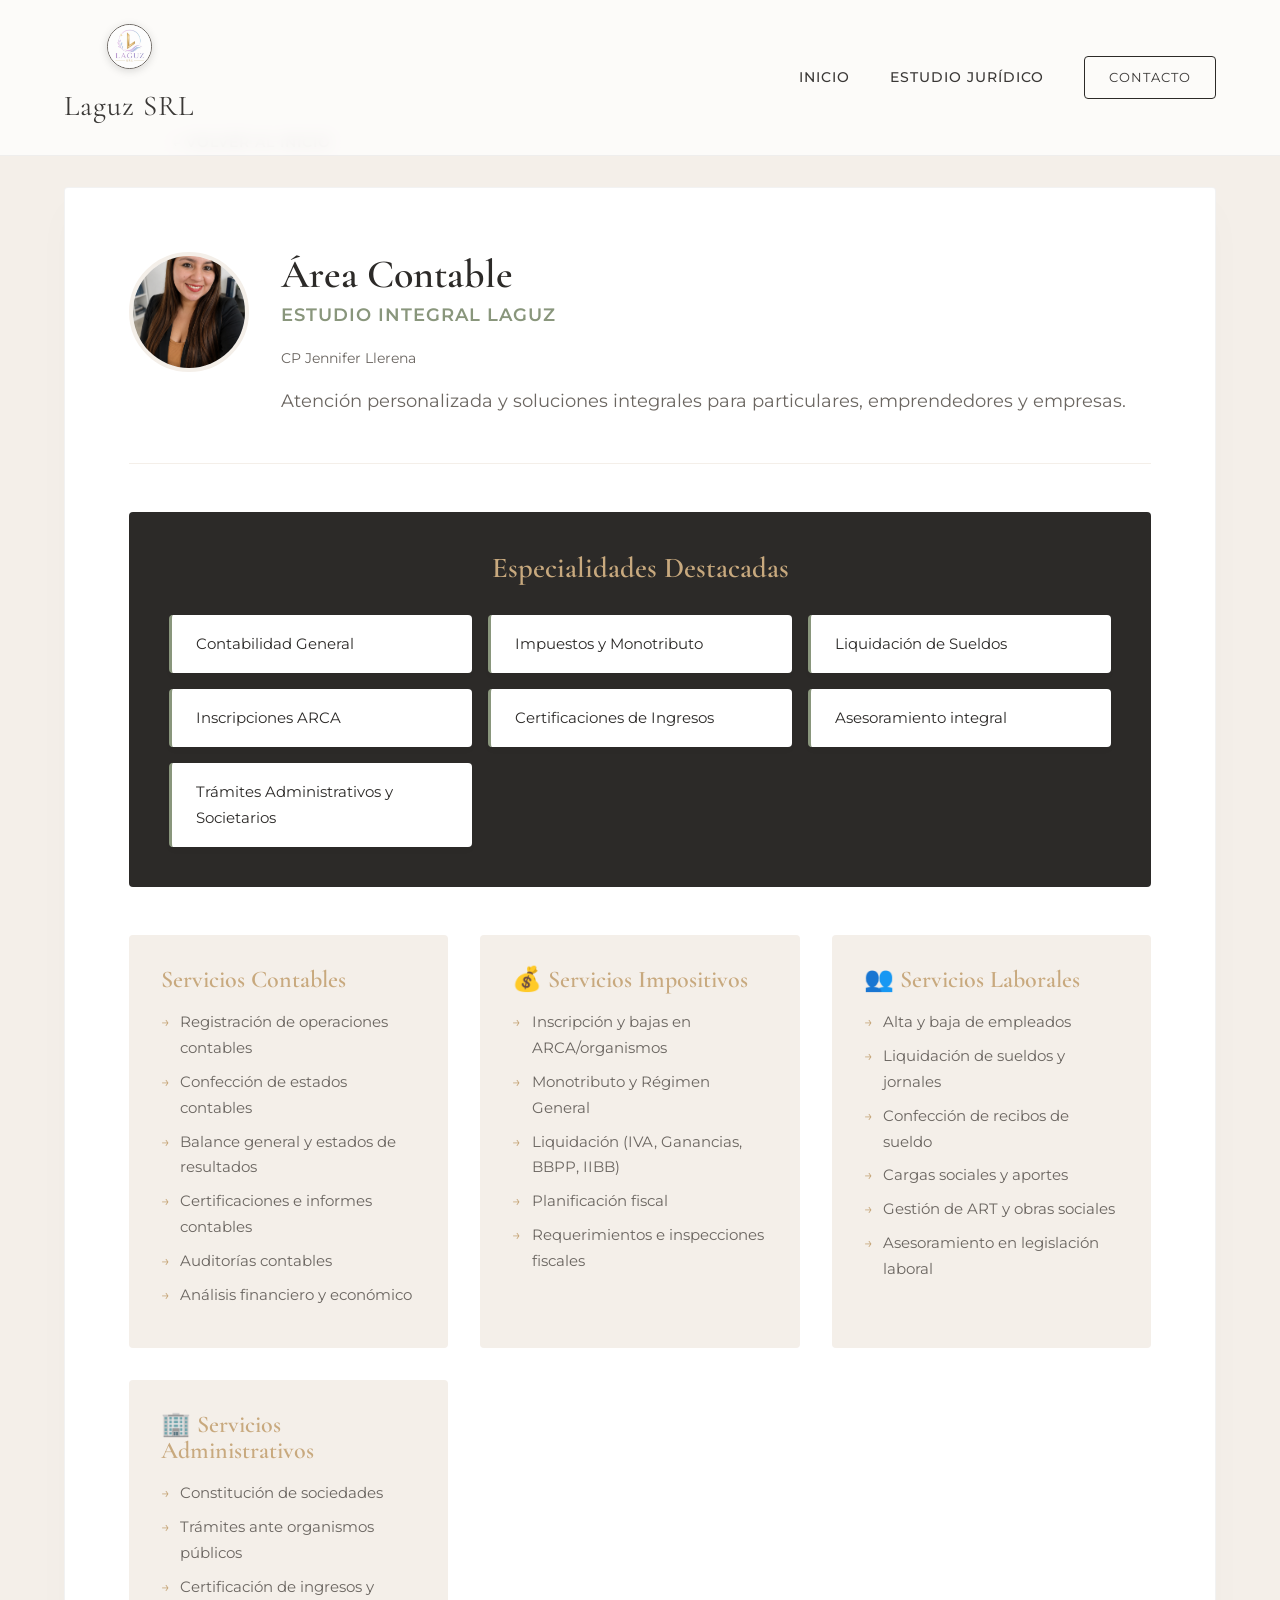
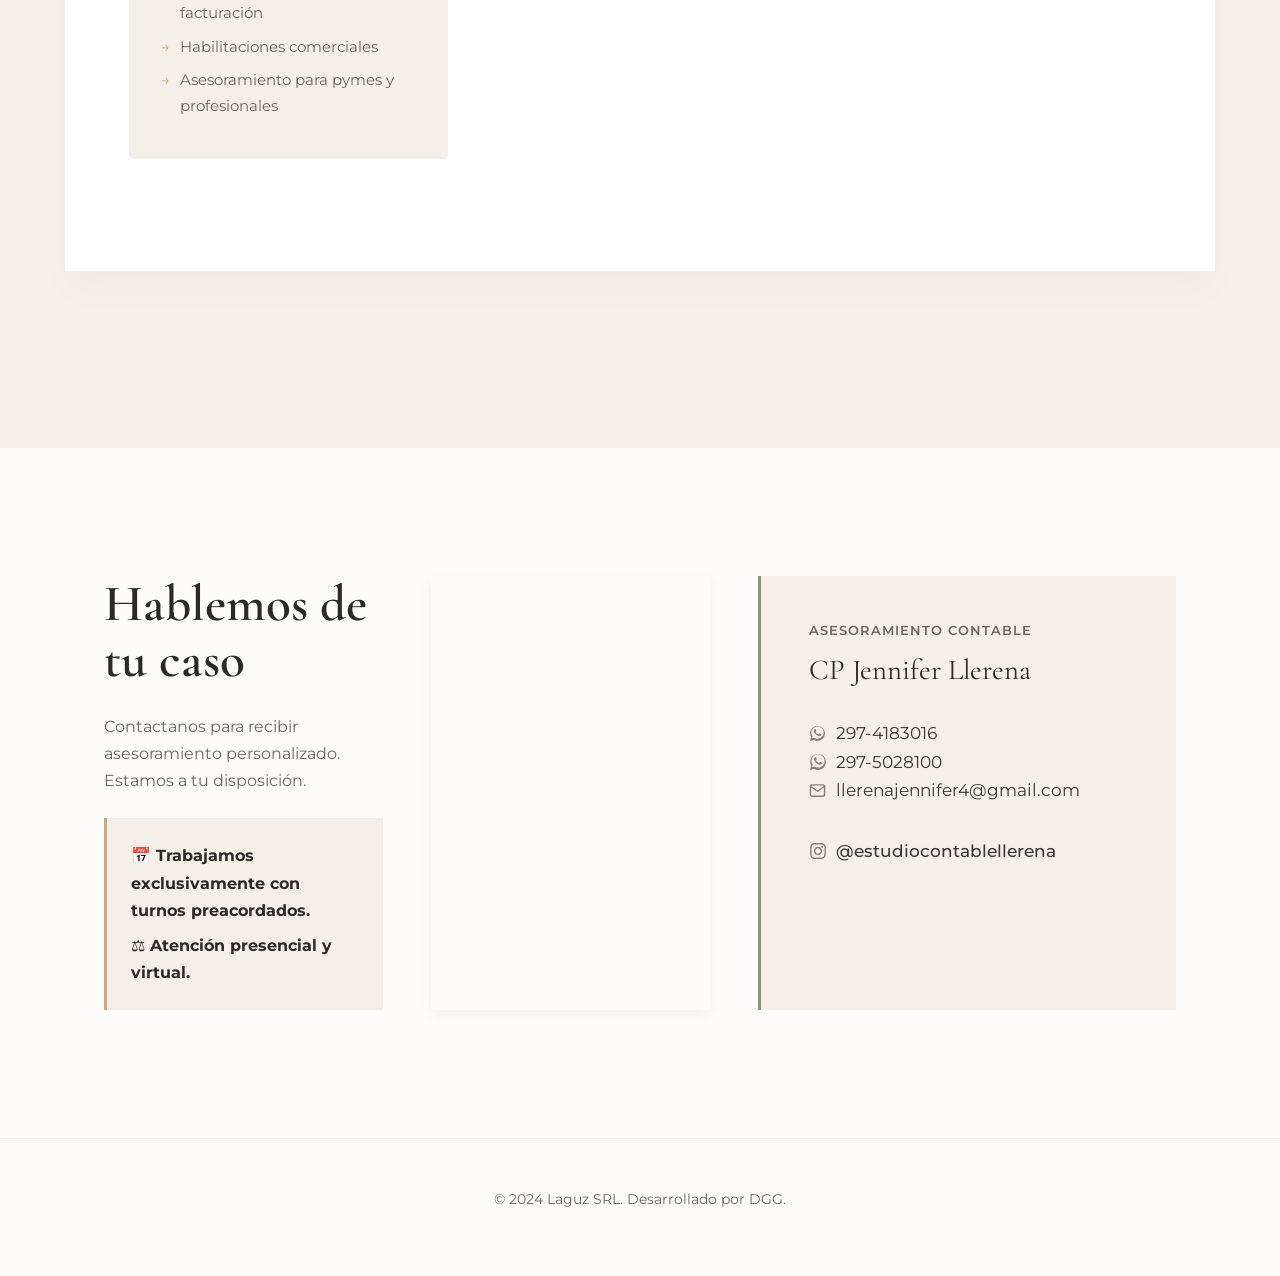
==== commit 03b918fb: "Perfectly center Jennifer's photo as requested" ====
--- a/contable.html
+++ b/contable.html
@@ -35,7 +35,7 @@
             <!-- Área Contable -->
             <div class="specialty-container reveal-up mt-5">
                 <div class="specialty-header has-photo">
-                    <img src="img/llerena.png" alt="CP Jennifer Llerena" class="profile-photo" style="object-position: center 15%;">
+                    <img src="img/llerena.png" alt="CP Jennifer Llerena" class="profile-photo" style="object-position: center;">
                     <div class="specialty-title">
                         <h3>Área Contable</h3>
                         <p class="professional-title">ESTUDIO INTEGRAL LAGUZ</p>
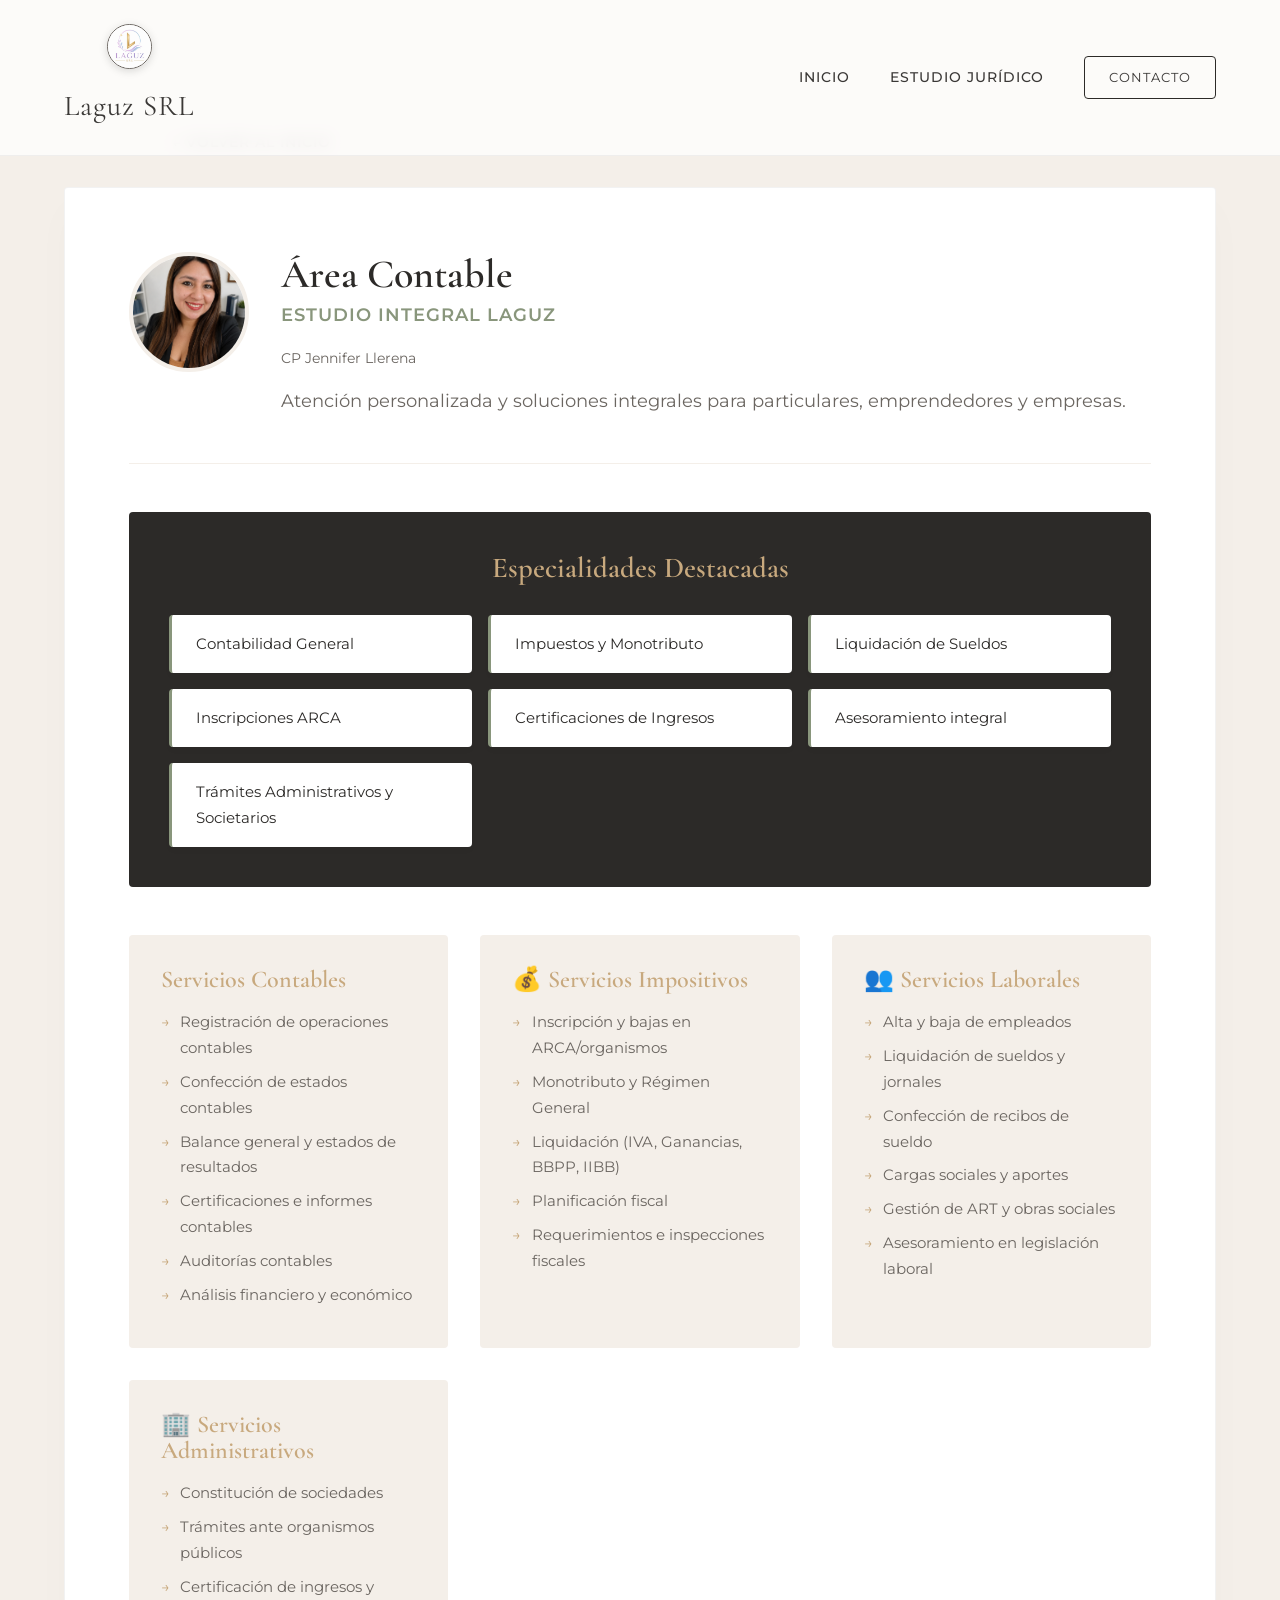
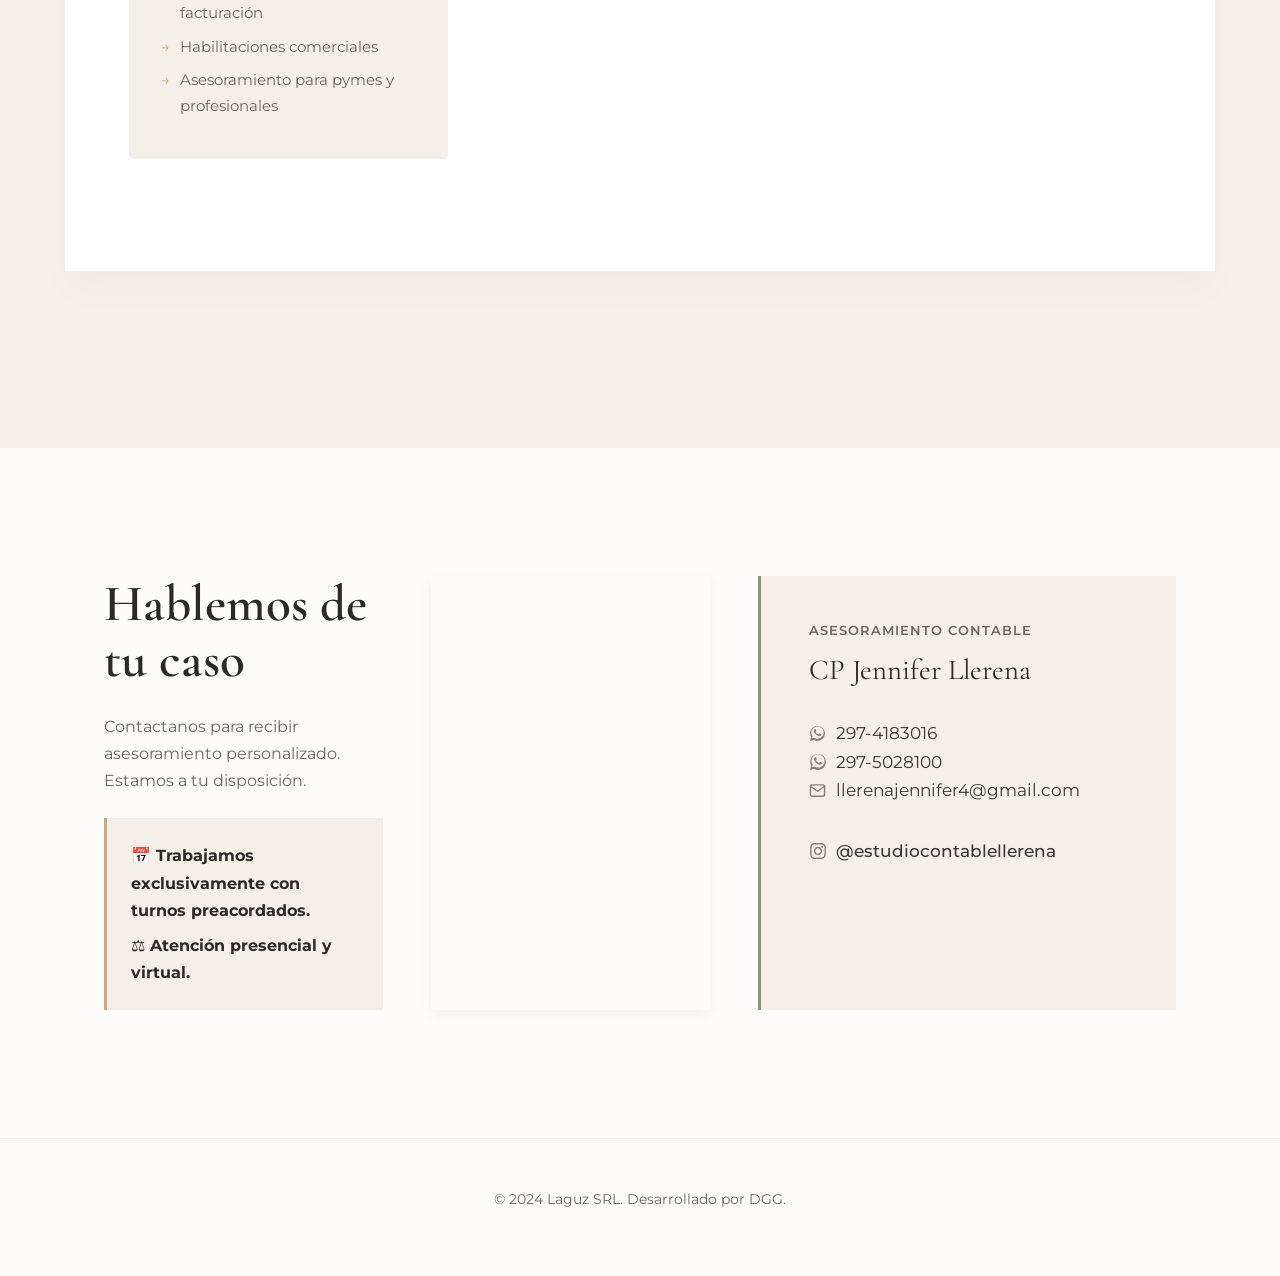
==== commit 3335851e: "Revert Jennifer photo back to center top" ====
--- a/contable.html
+++ b/contable.html
@@ -35,7 +35,7 @@
             <!-- Área Contable -->
             <div class="specialty-container reveal-up mt-5">
                 <div class="specialty-header has-photo">
-                    <img src="img/llerena.png" alt="CP Jennifer Llerena" class="profile-photo" style="object-position: center;">
+                    <img src="img/llerena.png" alt="CP Jennifer Llerena" class="profile-photo">
                     <div class="specialty-title">
                         <h3>Área Contable</h3>
                         <p class="professional-title">ESTUDIO INTEGRAL LAGUZ</p>
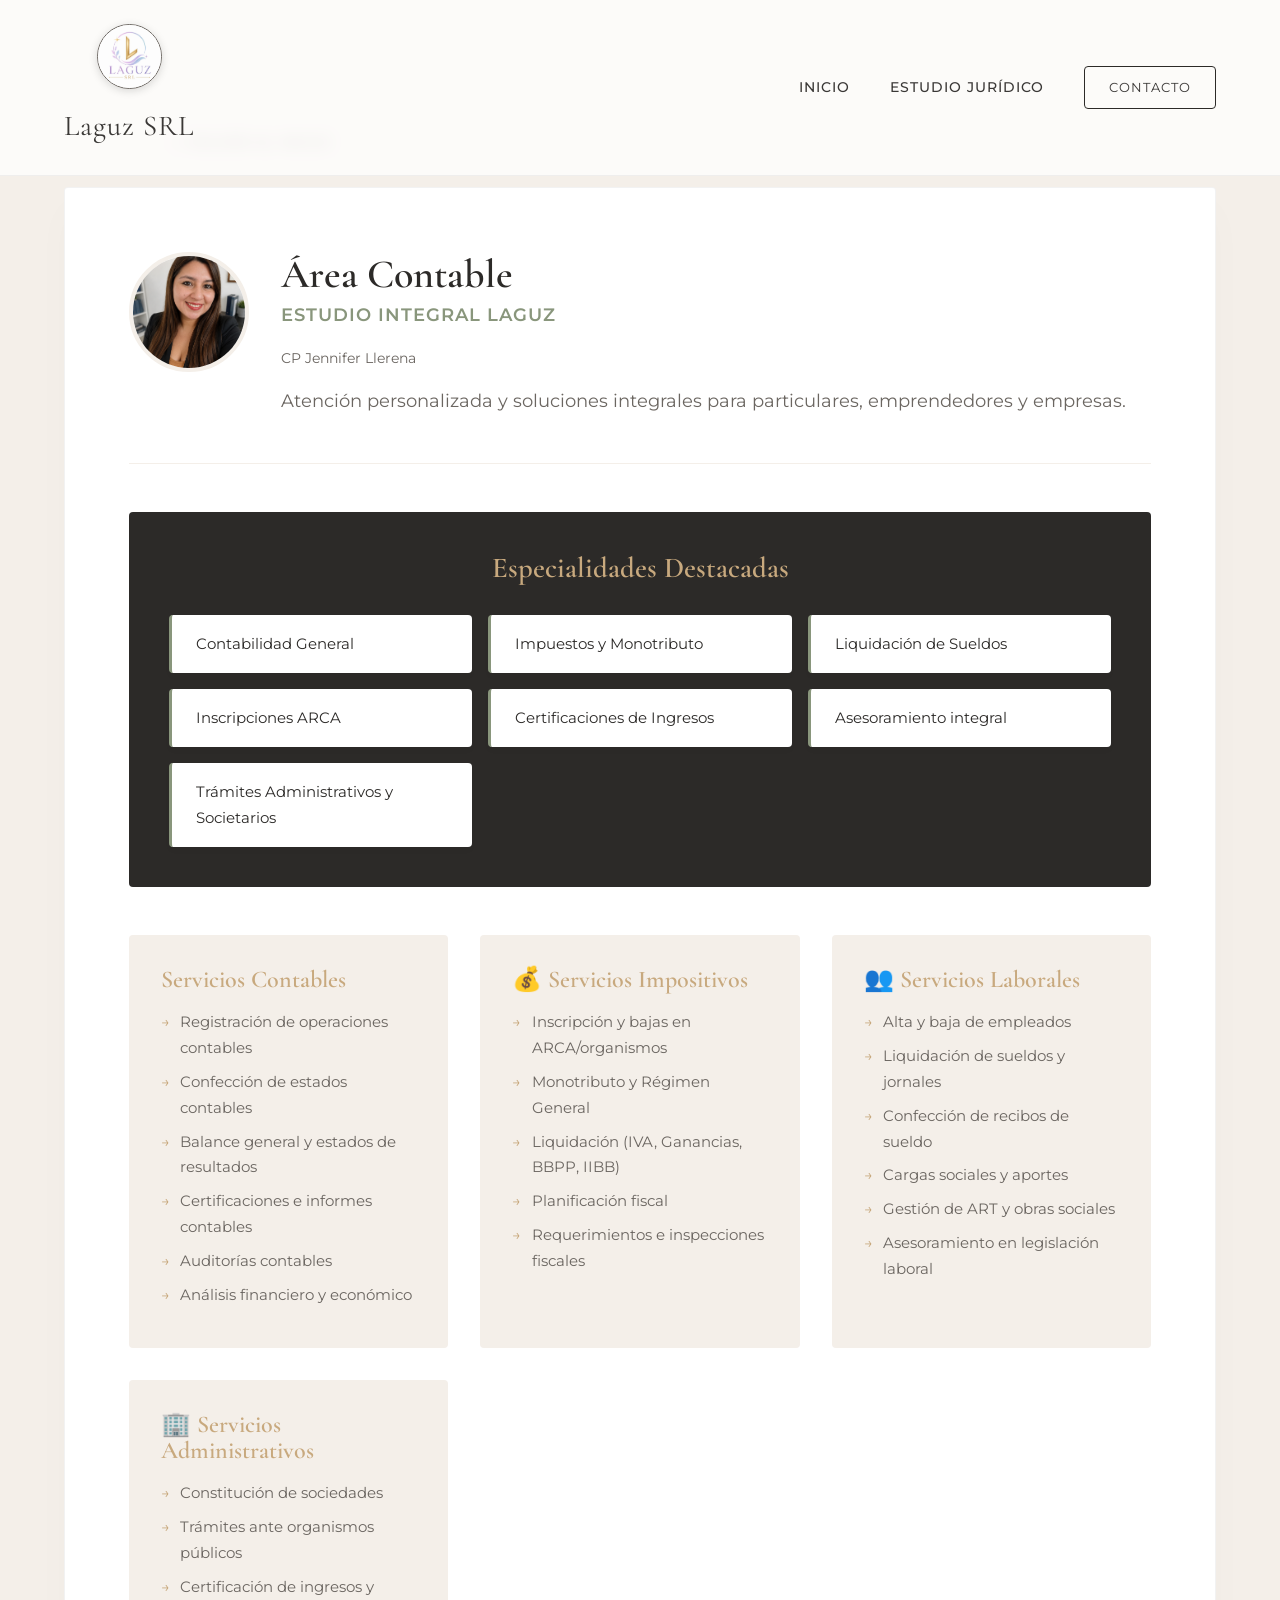
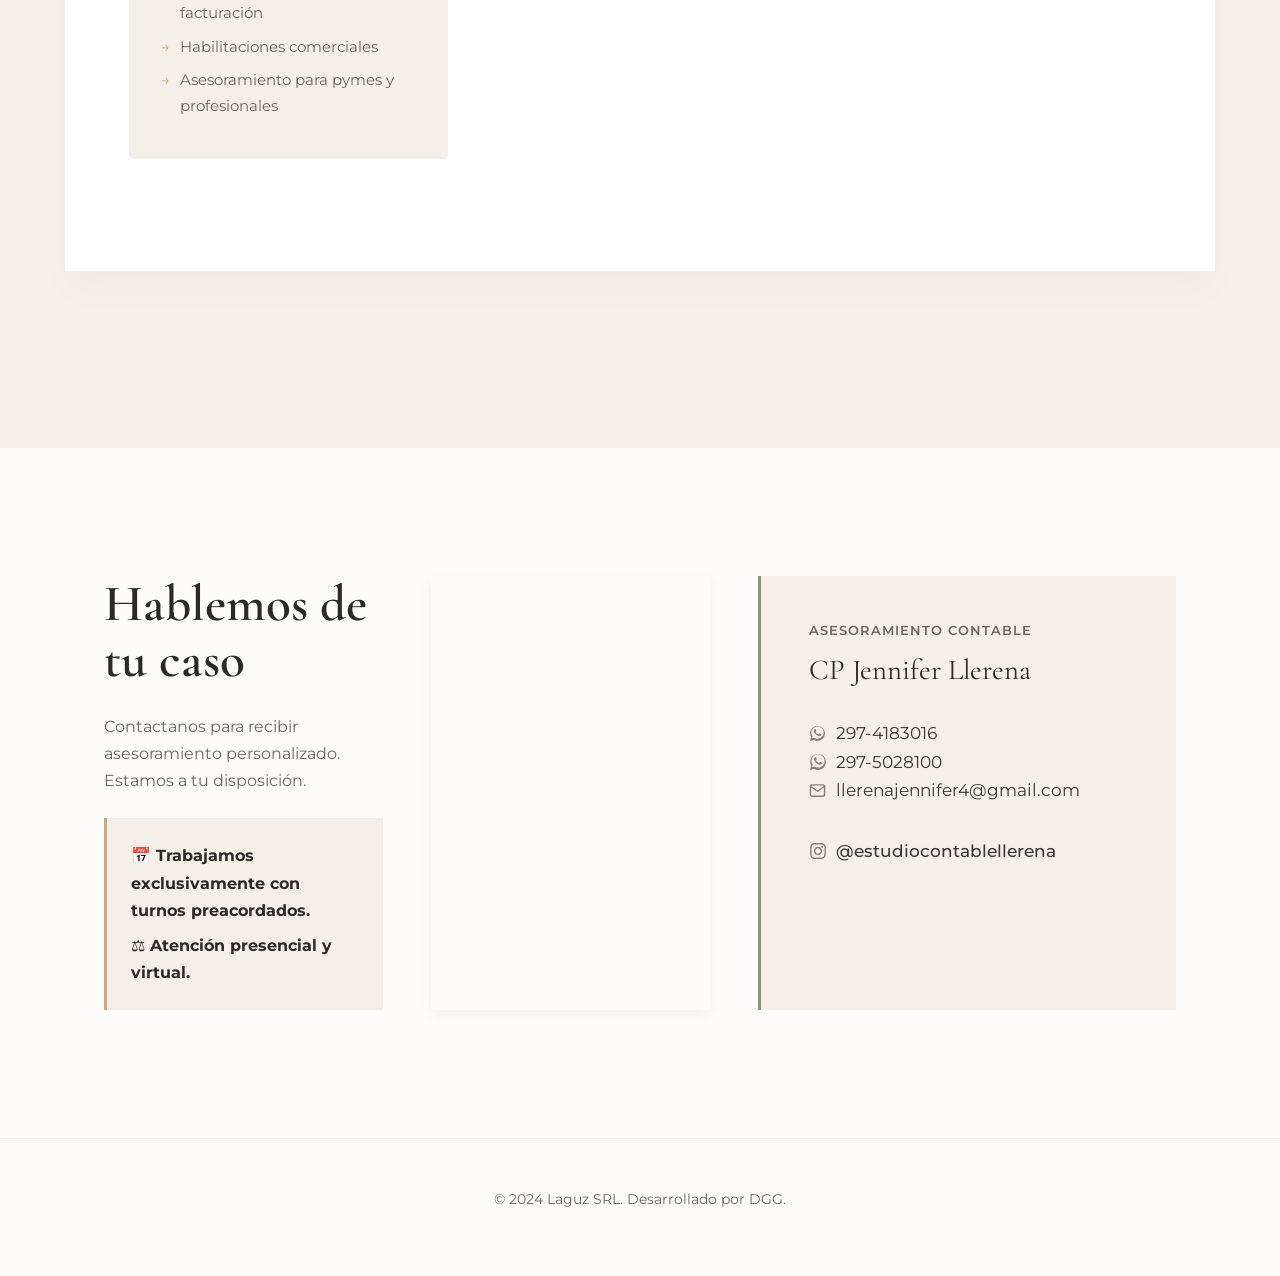
==== commit b6a137e0: "Increase logo size in the header navbar" ====
--- a/contable.html
+++ b/contable.html
@@ -15,7 +15,7 @@
     <header class="header">
         <nav class="nav-container">
             <a href="index.html" class="logo" style="text-decoration: none; display: flex; align-items: center; gap: 0.8rem;">
-                <img src="img/logo.jpeg" alt="Laguz SRL" style="height: 45px; border-radius: 50%; border: 1px solid var(--color-text-muted); box-shadow: 0 2px 8px rgba(0,0,0,0.15);">
+                <img src="img/logo.jpeg" alt="Laguz SRL" style="height: 65px; border-radius: 50%; border: 1px solid var(--color-text-muted); box-shadow: 0 2px 8px rgba(0,0,0,0.15);">
                 <span class="logo-main">Laguz SRL</span>
             </a>
             <div class="nav-menu">
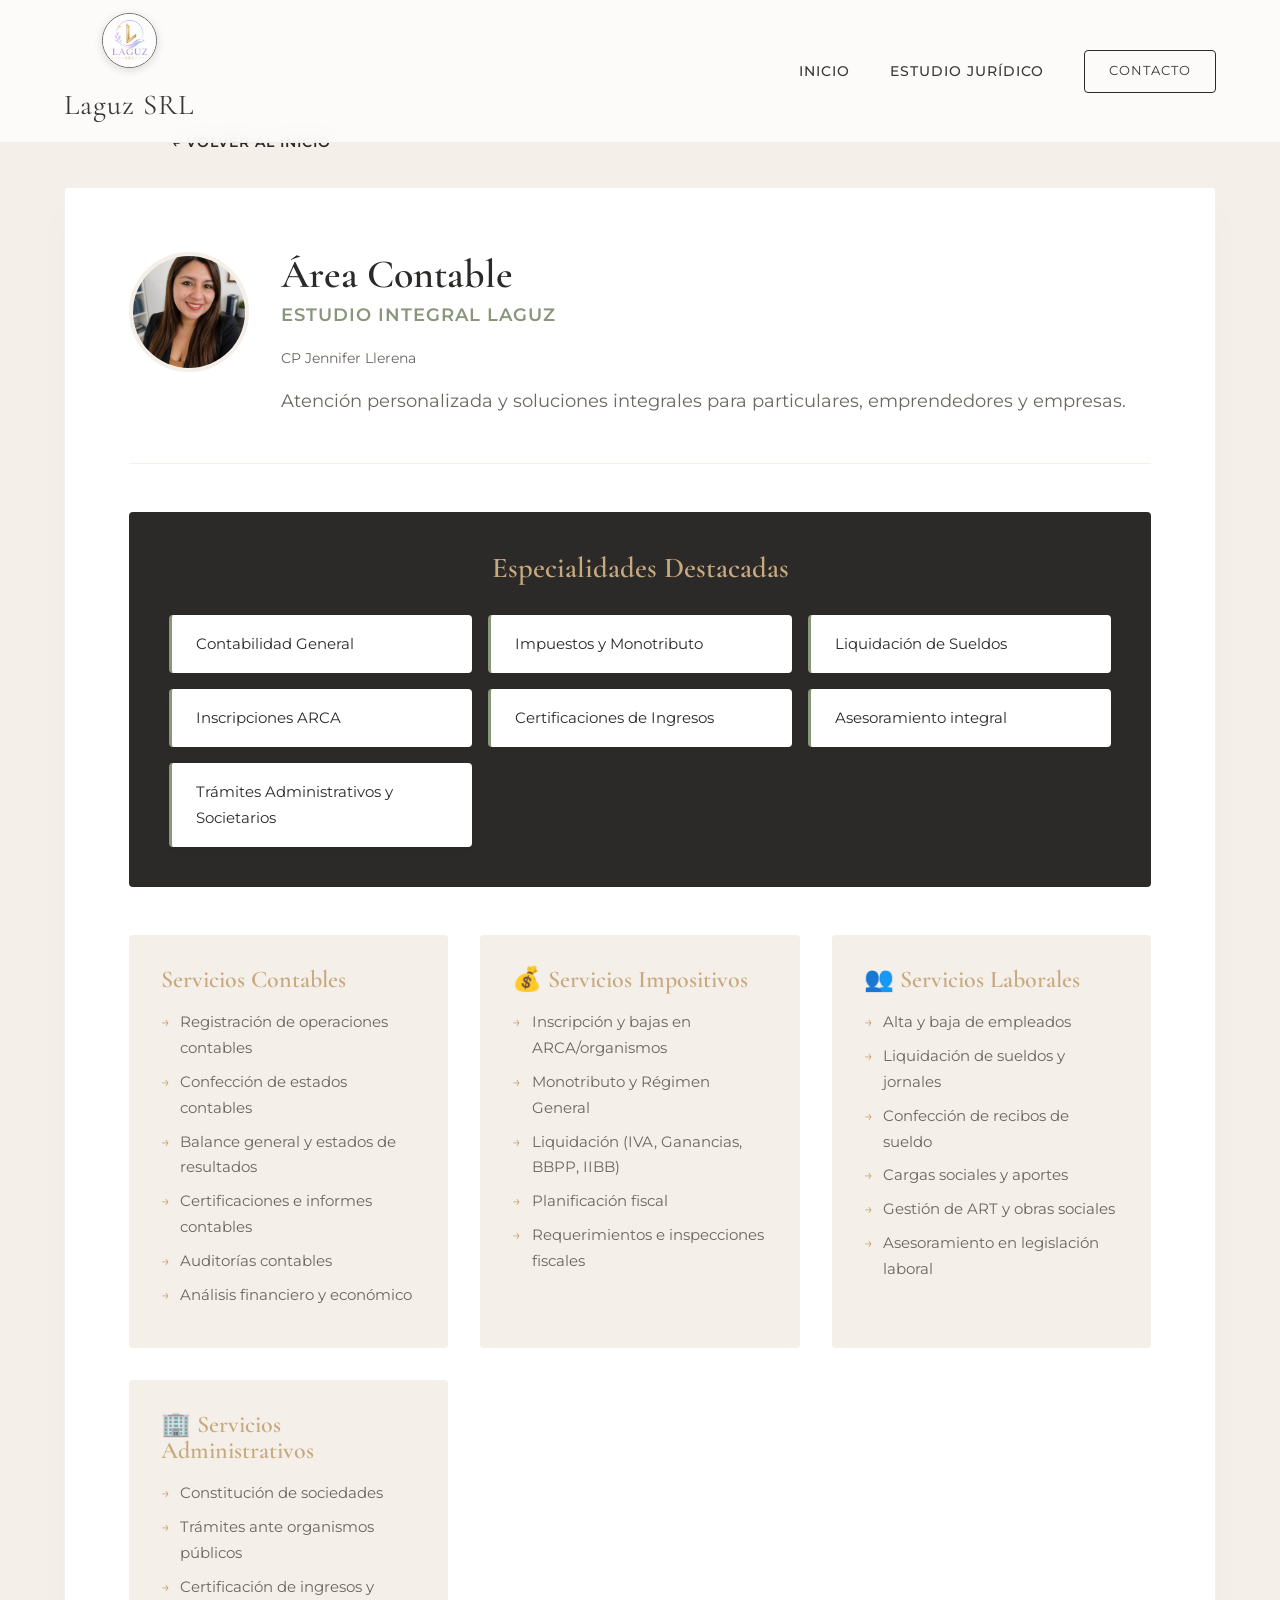
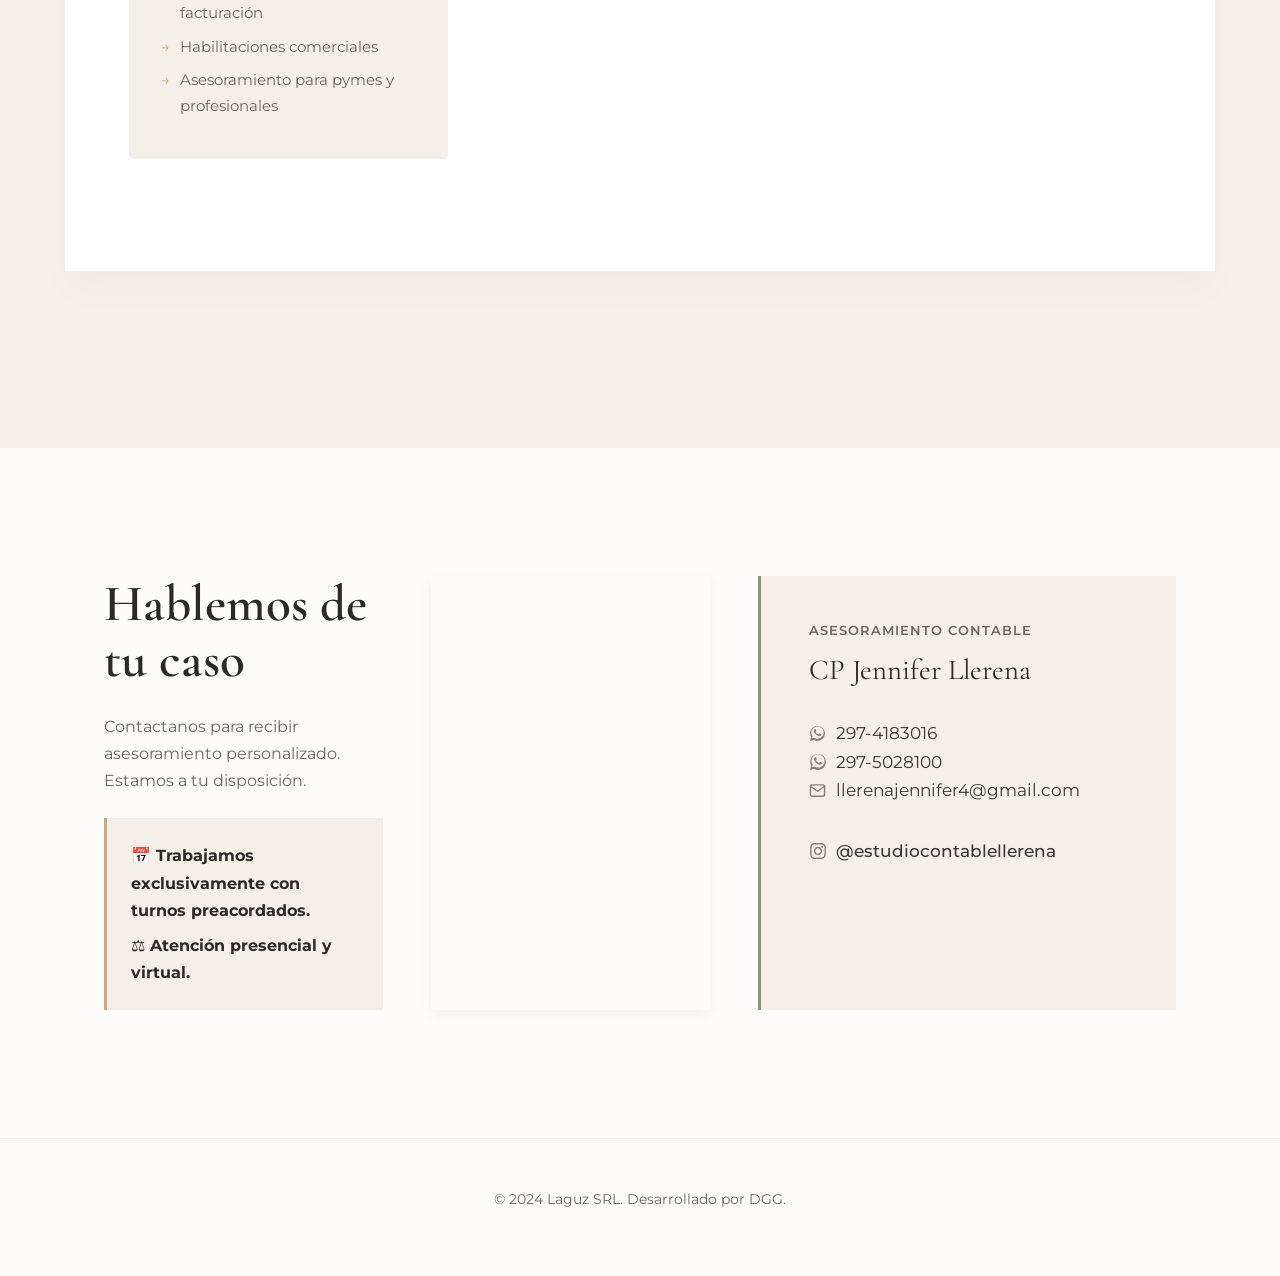
==== commit b289da6f: "Slim down the header banner padding and slightly reduce logo size" ====
--- a/contable.html
+++ b/contable.html
@@ -15,7 +15,7 @@
     <header class="header">
         <nav class="nav-container">
             <a href="index.html" class="logo" style="text-decoration: none; display: flex; align-items: center; gap: 0.8rem;">
-                <img src="img/logo.jpeg" alt="Laguz SRL" style="height: 65px; border-radius: 50%; border: 1px solid var(--color-text-muted); box-shadow: 0 2px 8px rgba(0,0,0,0.15);">
+                <img src="img/logo.jpeg" alt="Laguz SRL" style="height: 55px; border-radius: 50%; border: 1px solid var(--color-text-muted); box-shadow: 0 2px 8px rgba(0,0,0,0.15);">
                 <span class="logo-main">Laguz SRL</span>
             </a>
             <div class="nav-menu">
--- a/styles.css
+++ b/styles.css
@@ -112,7 +112,7 @@
   display: flex;
   justify-content: space-between;
   align-items: center;
-  padding: 1.5rem 5%;
+  padding: 0.8rem 5%;
   max-width: 1400px;
   margin: 0 auto;
 }
@@ -500,8 +500,8 @@
   .nav-container {
     flex-direction: column;
     gap: 1rem;
-    padding-top: 1.5rem;
-    padding-bottom: 1.5rem;
+    padding-top: 1rem;
+    padding-bottom: 1rem;
   }
   .nav-menu {
     width: 100%;
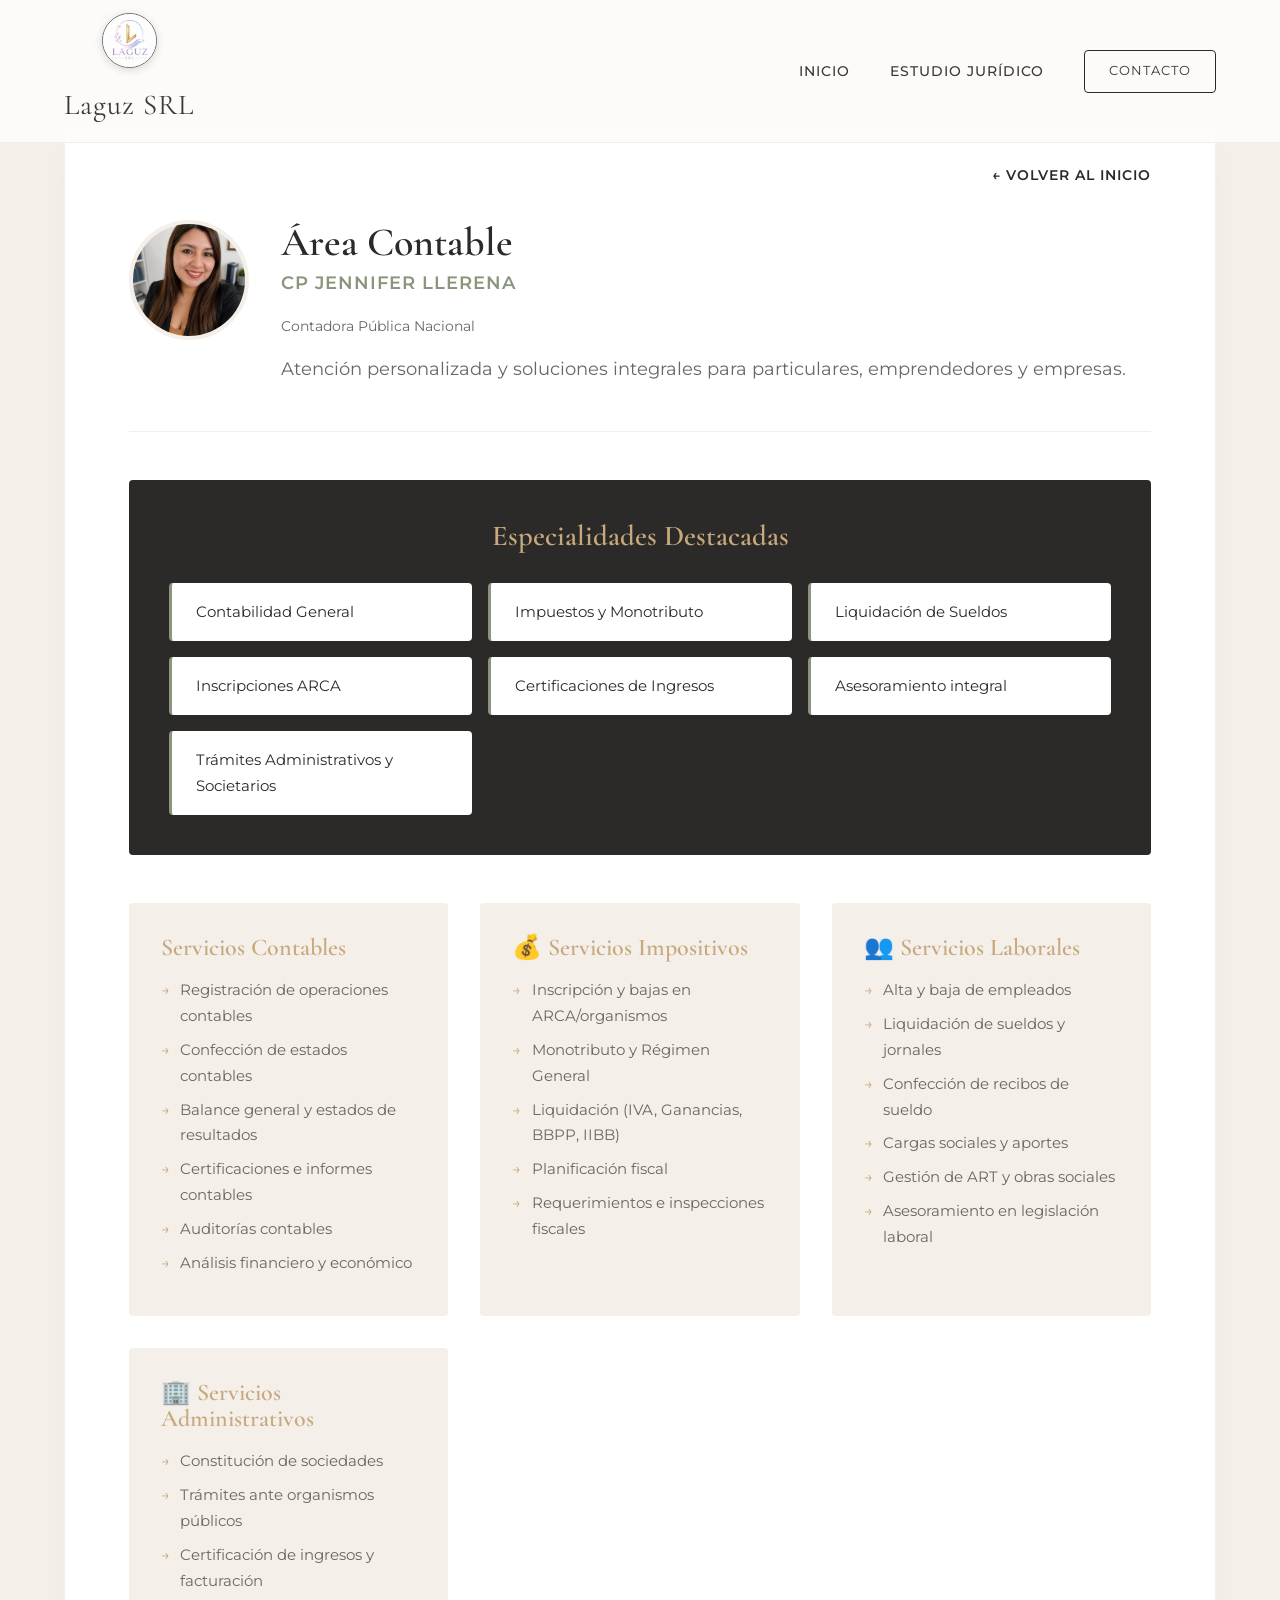
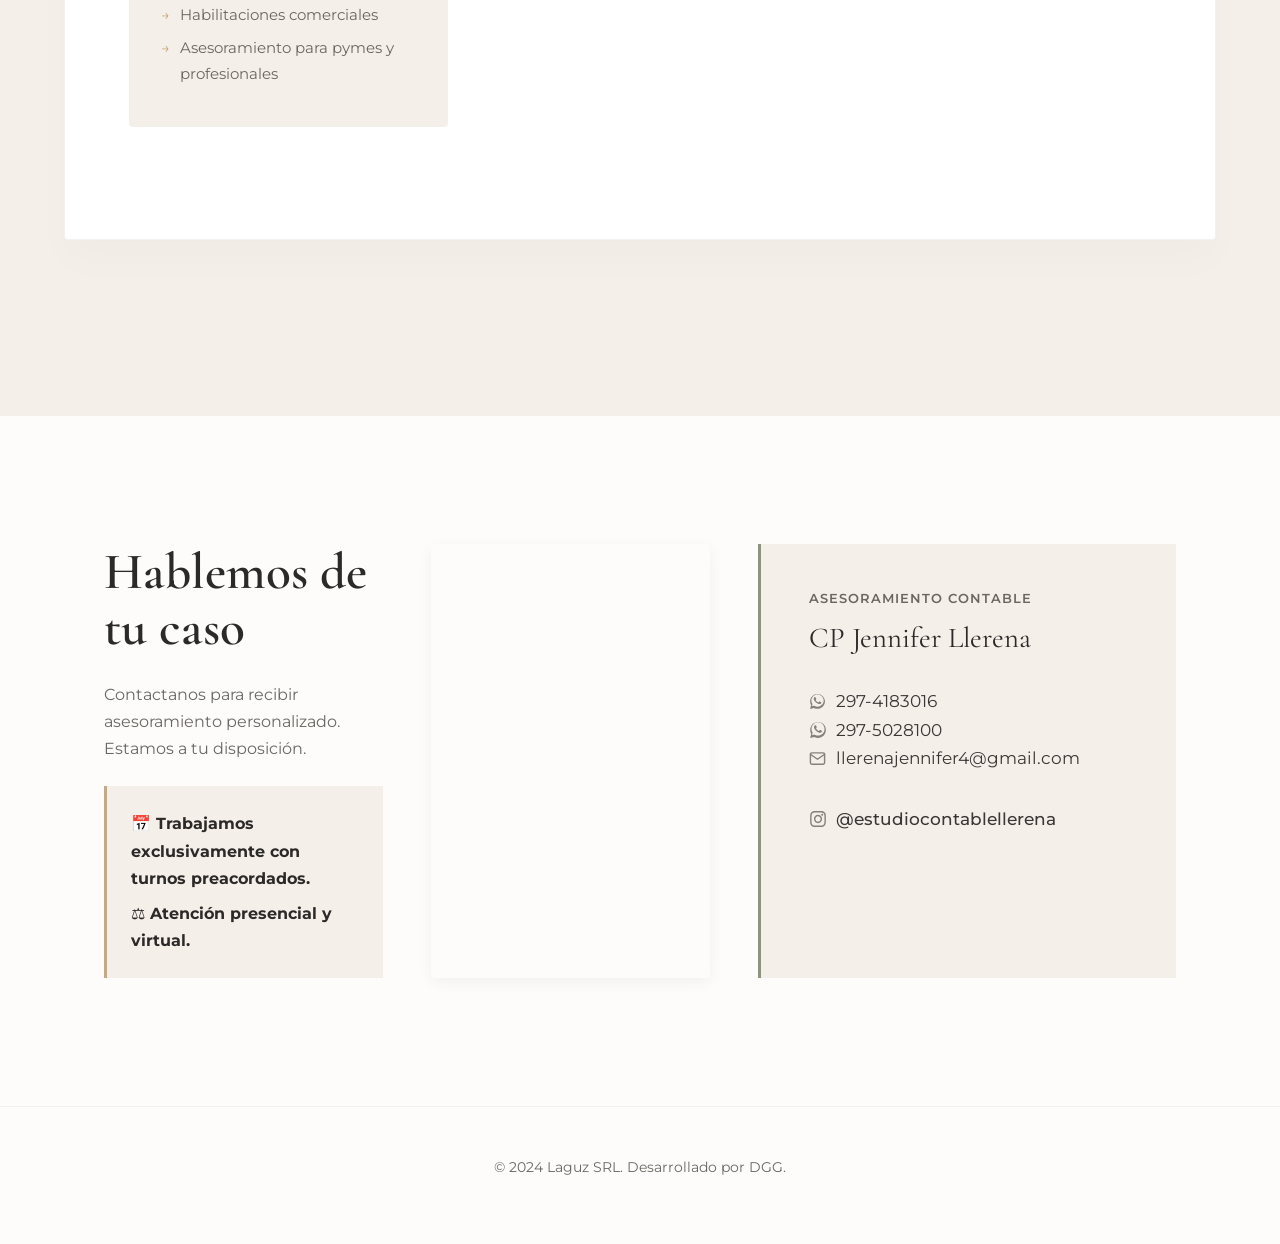
==== commit 60429557: "Update name in contable sections and move back button inside specialty container" ====
--- a/contable.html
+++ b/contable.html
@@ -28,18 +28,17 @@
 
     <main>
         <section class="services-section" style="padding-top: 8rem;">
-            <div style="max-width: 1000px; margin: 0 auto 2rem auto; padding: 0 2rem;" class="reveal-up">
-                <a href="index.html" class="btn-text" style="display: inline-block;">&larr; Volver al Inicio</a>
-            </div>
-
             <!-- Área Contable -->
             <div class="specialty-container reveal-up mt-5">
+                <div style="text-align: right; margin-top: -2rem; margin-bottom: 2rem;">
+                    <a href="index.html" class="btn-text" style="font-size: 0.85rem;">&larr; Volver al Inicio</a>
+                </div>
                 <div class="specialty-header has-photo">
                     <img src="img/llerena.png" alt="CP Jennifer Llerena" class="profile-photo">
                     <div class="specialty-title">
                         <h3>Área Contable</h3>
-                        <p class="professional-title">ESTUDIO INTEGRAL LAGUZ</p>
-                        <p class="credentials">CP Jennifer Llerena</p>
+                        <p class="professional-title">CP JENNIFER LLERENA</p>
+                        <p class="credentials">Contadora Pública Nacional</p>
                         <p class="specialty-desc">Atención personalizada y soluciones integrales para particulares, emprendedores y empresas.</p>
                     </div>
                 </div>
